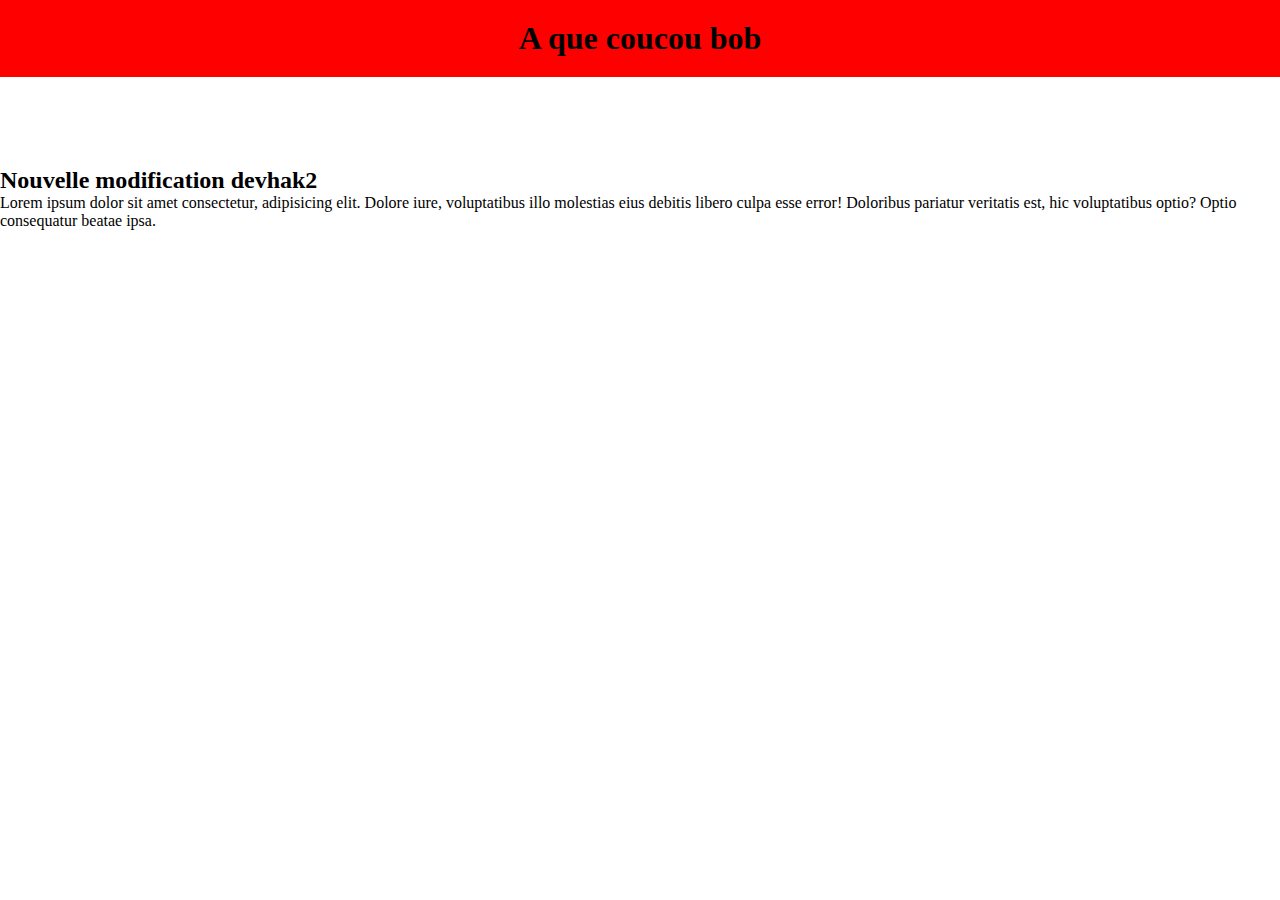
==== index.html @ 5f3b6770 "Lorem de ses mort" ====
<!DOCTYPE html>
<html lang="en">
  <head>
    <meta charset="UTF-8" />
    <meta http-equiv="X-UA-Compatible" content="IE=edge" />
    <meta name="viewport" content="width=device-width, initial-scale=1.0" />
    <link rel="stylesheet" href="assets/css/style.css" />
    <title>Document</title>
  </head>
  <body>
    <h1 class="CDtitle CDredBg">A que coucou bob</h1>
    <ul>
      <li></li>
      <li></li>
      <li></li>
      <li></li>
      <li></li>
    </ul>

    <h2>Nouvelle modification devhak2</h2>
    <p>
      Lorem ipsum dolor sit amet consectetur, adipisicing elit. Dolore iure,
      voluptatibus illo molestias eius debitis libero culpa esse error!
      Doloribus pariatur veritatis est, hic voluptatibus optio? Optio
      consequatur beatae ipsa.
    </p>
    <script src="assets/js/script.js"></script>
  </body>
</html>
---- assets/css/style.css ----
*{
    margin: 0;
    padding: 0;
    box-sizing: border-box;
}

.CDtitle{
    width: 100%;
    padding: 20px 0;
    text-align: center;
}
.CDredBg{
    background-color:red;
}

.CDblueBg{
    background-color: blue;
}
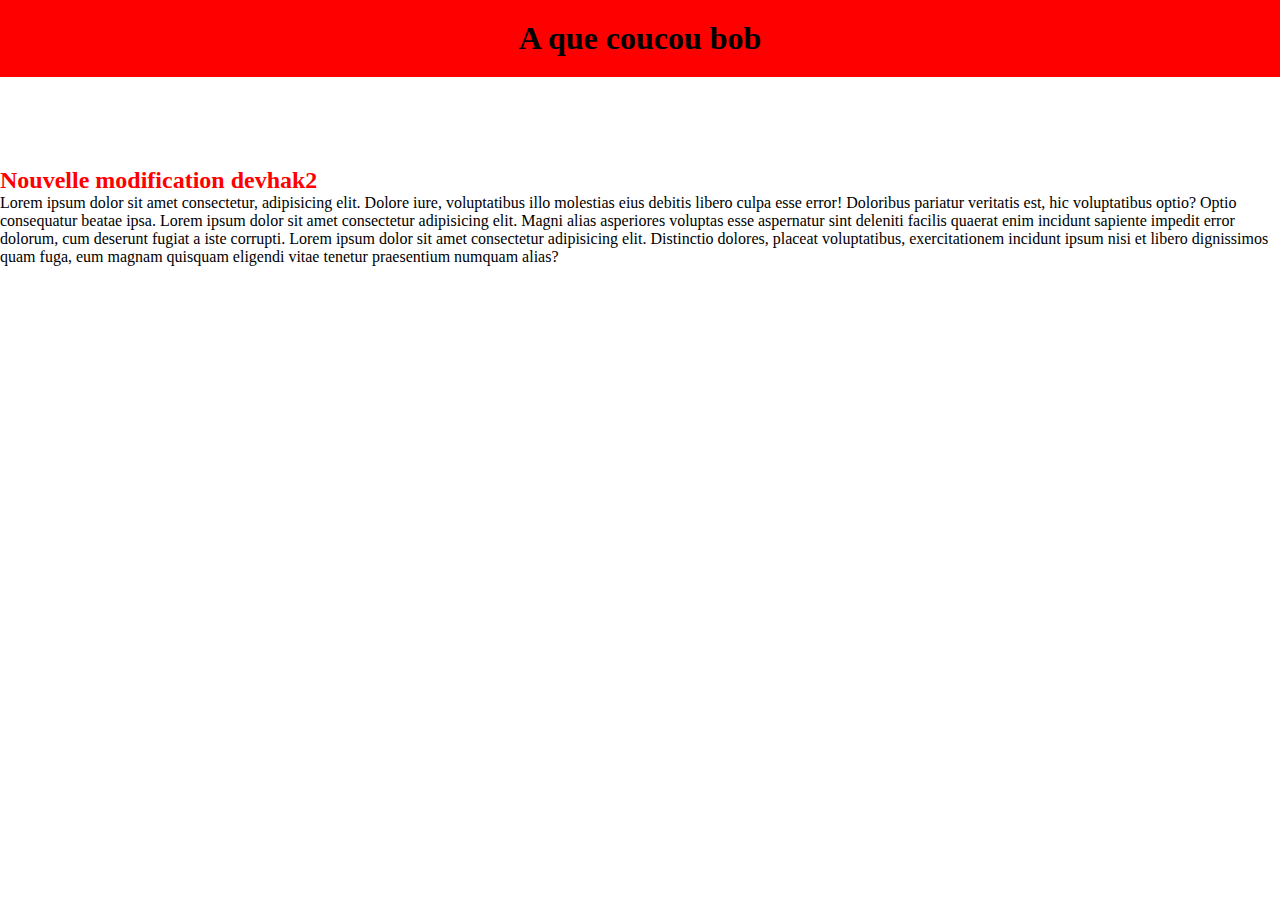
==== commit eb65f31c: "test-3" ====
--- a/index.html
+++ b/index.html
@@ -22,7 +22,13 @@
       Lorem ipsum dolor sit amet consectetur, adipisicing elit. Dolore iure,
       voluptatibus illo molestias eius debitis libero culpa esse error!
       Doloribus pariatur veritatis est, hic voluptatibus optio? Optio
-      consequatur beatae ipsa.
+      consequatur beatae ipsa. Lorem ipsum dolor sit amet consectetur
+      adipisicing elit. Magni alias asperiores voluptas esse aspernatur sint
+      deleniti facilis quaerat enim incidunt sapiente impedit error dolorum, cum
+      deserunt fugiat a iste corrupti. Lorem ipsum dolor sit amet consectetur
+      adipisicing elit. Distinctio dolores, placeat voluptatibus, exercitationem
+      incidunt ipsum nisi et libero dignissimos quam fuga, eum magnam quisquam
+      eligendi vitae tenetur praesentium numquam alias?
     </p>
     <script src="assets/js/script.js"></script>
   </body>
--- a/assets/css/style.css
+++ b/assets/css/style.css
@@ -1,18 +1,22 @@
-*{
-    margin: 0;
-    padding: 0;
-    box-sizing: border-box;
+* {
+  margin: 0;
+  padding: 0;
+  box-sizing: border-box;
 }
 
-.CDtitle{
-    width: 100%;
-    padding: 20px 0;
-    text-align: center;
+.CDtitle {
+  width: 100%;
+  padding: 20px 0;
+  text-align: center;
 }
-.CDredBg{
-    background-color:red;
+.CDredBg {
+  background-color: red;
 }
 
-.CDblueBg{
-    background-color: blue;
-}+.CDblueBg {
+  background-color: blue;
+}
+
+h2 {
+  color: red;
+}
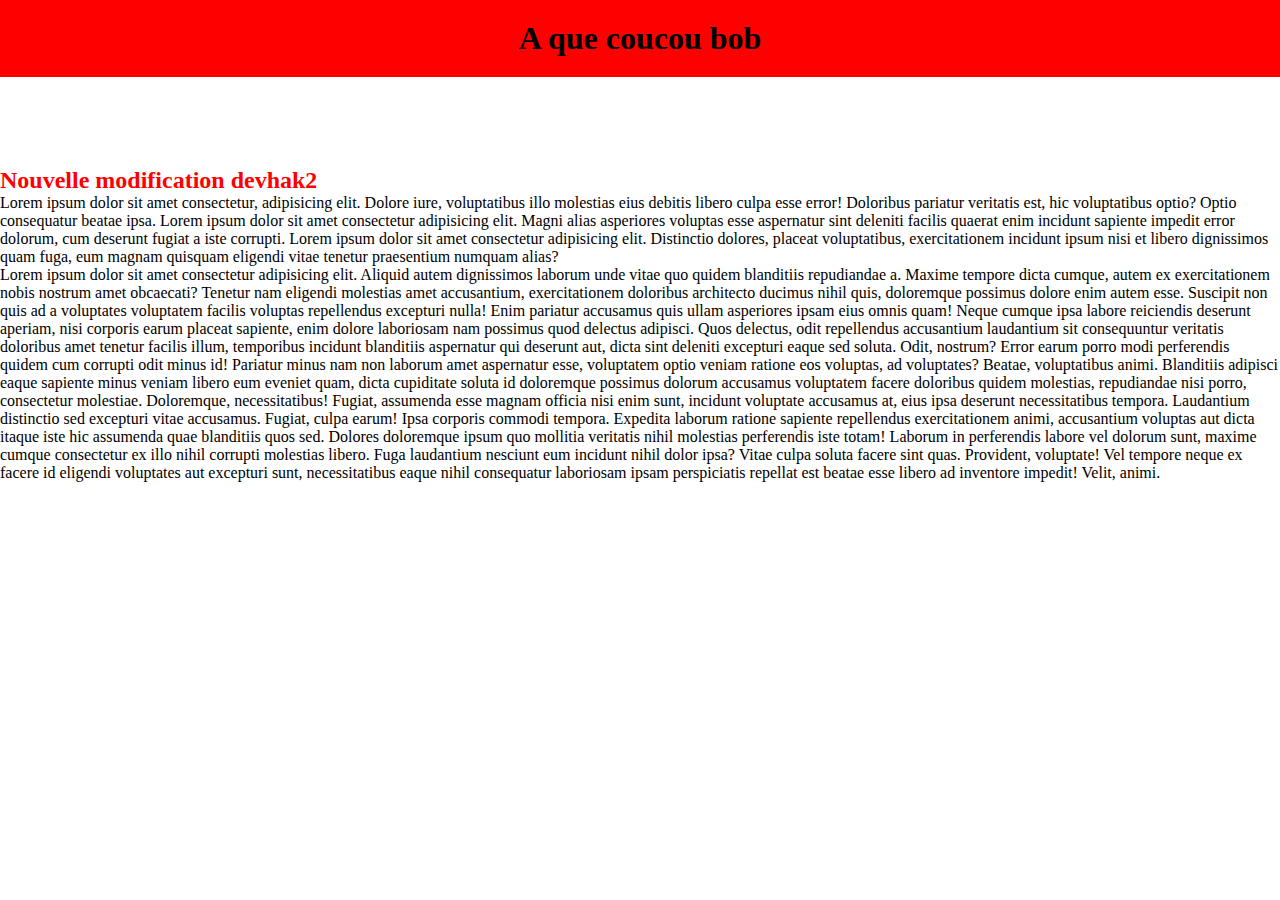
==== commit d10bc402: "test-4" ====
--- a/index.html
+++ b/index.html
@@ -30,6 +30,41 @@
       incidunt ipsum nisi et libero dignissimos quam fuga, eum magnam quisquam
       eligendi vitae tenetur praesentium numquam alias?
     </p>
+    <p>
+      Lorem ipsum dolor sit amet consectetur adipisicing elit. Aliquid autem
+      dignissimos laborum unde vitae quo quidem blanditiis repudiandae a. Maxime
+      tempore dicta cumque, autem ex exercitationem nobis nostrum amet
+      obcaecati? Tenetur nam eligendi molestias amet accusantium, exercitationem
+      doloribus architecto ducimus nihil quis, doloremque possimus dolore enim
+      autem esse. Suscipit non quis ad a voluptates voluptatem facilis voluptas
+      repellendus excepturi nulla! Enim pariatur accusamus quis ullam asperiores
+      ipsam eius omnis quam! Neque cumque ipsa labore reiciendis deserunt
+      aperiam, nisi corporis earum placeat sapiente, enim dolore laboriosam nam
+      possimus quod delectus adipisci. Quos delectus, odit repellendus
+      accusantium laudantium sit consequuntur veritatis doloribus amet tenetur
+      facilis illum, temporibus incidunt blanditiis aspernatur qui deserunt aut,
+      dicta sint deleniti excepturi eaque sed soluta. Odit, nostrum? Error earum
+      porro modi perferendis quidem cum corrupti odit minus id! Pariatur minus
+      nam non laborum amet aspernatur esse, voluptatem optio veniam ratione eos
+      voluptas, ad voluptates? Beatae, voluptatibus animi. Blanditiis adipisci
+      eaque sapiente minus veniam libero eum eveniet quam, dicta cupiditate
+      soluta id doloremque possimus dolorum accusamus voluptatem facere
+      doloribus quidem molestias, repudiandae nisi porro, consectetur molestiae.
+      Doloremque, necessitatibus! Fugiat, assumenda esse magnam officia nisi
+      enim sunt, incidunt voluptate accusamus at, eius ipsa deserunt
+      necessitatibus tempora. Laudantium distinctio sed excepturi vitae
+      accusamus. Fugiat, culpa earum! Ipsa corporis commodi tempora. Expedita
+      laborum ratione sapiente repellendus exercitationem animi, accusantium
+      voluptas aut dicta itaque iste hic assumenda quae blanditiis quos sed.
+      Dolores doloremque ipsum quo mollitia veritatis nihil molestias
+      perferendis iste totam! Laborum in perferendis labore vel dolorum sunt,
+      maxime cumque consectetur ex illo nihil corrupti molestias libero. Fuga
+      laudantium nesciunt eum incidunt nihil dolor ipsa? Vitae culpa soluta
+      facere sint quas. Provident, voluptate! Vel tempore neque ex facere id
+      eligendi voluptates aut excepturi sunt, necessitatibus eaque nihil
+      consequatur laboriosam ipsam perspiciatis repellat est beatae esse libero
+      ad inventore impedit! Velit, animi.
+    </p>
     <script src="assets/js/script.js"></script>
   </body>
 </html>
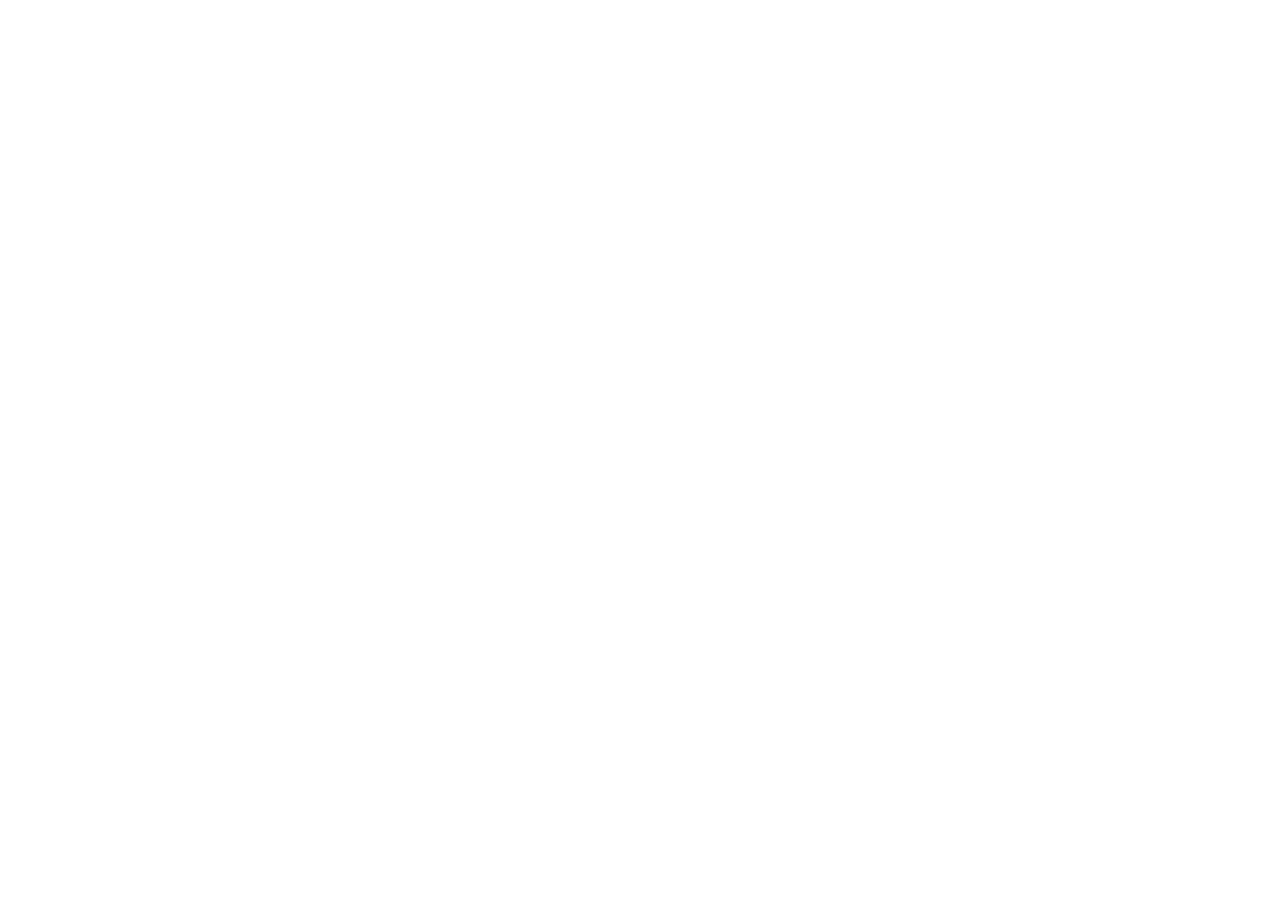
==== commit 23f5fc69: "Prepa fichier hackaton" ====
--- a/index.html
+++ b/index.html
@@ -1,70 +1,18 @@
 <!DOCTYPE html>
-<html lang="en">
+<html lang="fr">
   <head>
     <meta charset="UTF-8" />
     <meta http-equiv="X-UA-Compatible" content="IE=edge" />
     <meta name="viewport" content="width=device-width, initial-scale=1.0" />
+    <link rel="stylesheet" href="assets/css/reset.css" />
     <link rel="stylesheet" href="assets/css/style.css" />
-    <title>Document</title>
+    <meta
+      name="description"
+      content="L’idée qui a conduit à la création de L’Escale Tiers Lieu est d’abord d’offrir un espace de travail individuel et collectif. Mais s’ajoute à cela trois autres volontés : En faire un lieu d’échanges autour de la culture et du bien-être, ainsi que d’adopter et promouvoir une démarche écocitoyenne…"
+    />
+    <title>L'Escale Tiers Lieu - L'espace de coworking collaboratif</title>
   </head>
   <body>
-    <h1 class="CDtitle CDredBg">A que coucou bob</h1>
-    <ul>
-      <li></li>
-      <li></li>
-      <li></li>
-      <li></li>
-      <li></li>
-    </ul>
-
-    <h2>Nouvelle modification devhak2</h2>
-    <p>
-      Lorem ipsum dolor sit amet consectetur, adipisicing elit. Dolore iure,
-      voluptatibus illo molestias eius debitis libero culpa esse error!
-      Doloribus pariatur veritatis est, hic voluptatibus optio? Optio
-      consequatur beatae ipsa. Lorem ipsum dolor sit amet consectetur
-      adipisicing elit. Magni alias asperiores voluptas esse aspernatur sint
-      deleniti facilis quaerat enim incidunt sapiente impedit error dolorum, cum
-      deserunt fugiat a iste corrupti. Lorem ipsum dolor sit amet consectetur
-      adipisicing elit. Distinctio dolores, placeat voluptatibus, exercitationem
-      incidunt ipsum nisi et libero dignissimos quam fuga, eum magnam quisquam
-      eligendi vitae tenetur praesentium numquam alias?
-    </p>
-    <p>
-      Lorem ipsum dolor sit amet consectetur adipisicing elit. Aliquid autem
-      dignissimos laborum unde vitae quo quidem blanditiis repudiandae a. Maxime
-      tempore dicta cumque, autem ex exercitationem nobis nostrum amet
-      obcaecati? Tenetur nam eligendi molestias amet accusantium, exercitationem
-      doloribus architecto ducimus nihil quis, doloremque possimus dolore enim
-      autem esse. Suscipit non quis ad a voluptates voluptatem facilis voluptas
-      repellendus excepturi nulla! Enim pariatur accusamus quis ullam asperiores
-      ipsam eius omnis quam! Neque cumque ipsa labore reiciendis deserunt
-      aperiam, nisi corporis earum placeat sapiente, enim dolore laboriosam nam
-      possimus quod delectus adipisci. Quos delectus, odit repellendus
-      accusantium laudantium sit consequuntur veritatis doloribus amet tenetur
-      facilis illum, temporibus incidunt blanditiis aspernatur qui deserunt aut,
-      dicta sint deleniti excepturi eaque sed soluta. Odit, nostrum? Error earum
-      porro modi perferendis quidem cum corrupti odit minus id! Pariatur minus
-      nam non laborum amet aspernatur esse, voluptatem optio veniam ratione eos
-      voluptas, ad voluptates? Beatae, voluptatibus animi. Blanditiis adipisci
-      eaque sapiente minus veniam libero eum eveniet quam, dicta cupiditate
-      soluta id doloremque possimus dolorum accusamus voluptatem facere
-      doloribus quidem molestias, repudiandae nisi porro, consectetur molestiae.
-      Doloremque, necessitatibus! Fugiat, assumenda esse magnam officia nisi
-      enim sunt, incidunt voluptate accusamus at, eius ipsa deserunt
-      necessitatibus tempora. Laudantium distinctio sed excepturi vitae
-      accusamus. Fugiat, culpa earum! Ipsa corporis commodi tempora. Expedita
-      laborum ratione sapiente repellendus exercitationem animi, accusantium
-      voluptas aut dicta itaque iste hic assumenda quae blanditiis quos sed.
-      Dolores doloremque ipsum quo mollitia veritatis nihil molestias
-      perferendis iste totam! Laborum in perferendis labore vel dolorum sunt,
-      maxime cumque consectetur ex illo nihil corrupti molestias libero. Fuga
-      laudantium nesciunt eum incidunt nihil dolor ipsa? Vitae culpa soluta
-      facere sint quas. Provident, voluptate! Vel tempore neque ex facere id
-      eligendi voluptates aut excepturi sunt, necessitatibus eaque nihil
-      consequatur laboriosam ipsam perspiciatis repellat est beatae esse libero
-      ad inventore impedit! Velit, animi.
-    </p>
-    <script src="assets/js/script.js"></script>
+    <script src="assets/js/index.js"></script>
   </body>
 </html>
--- a/assets/css/style.css
+++ b/assets/css/style.css
@@ -20,3 +20,6 @@
 h2 {
   color: red;
 }
+p{
+  background-color:yellow;
+}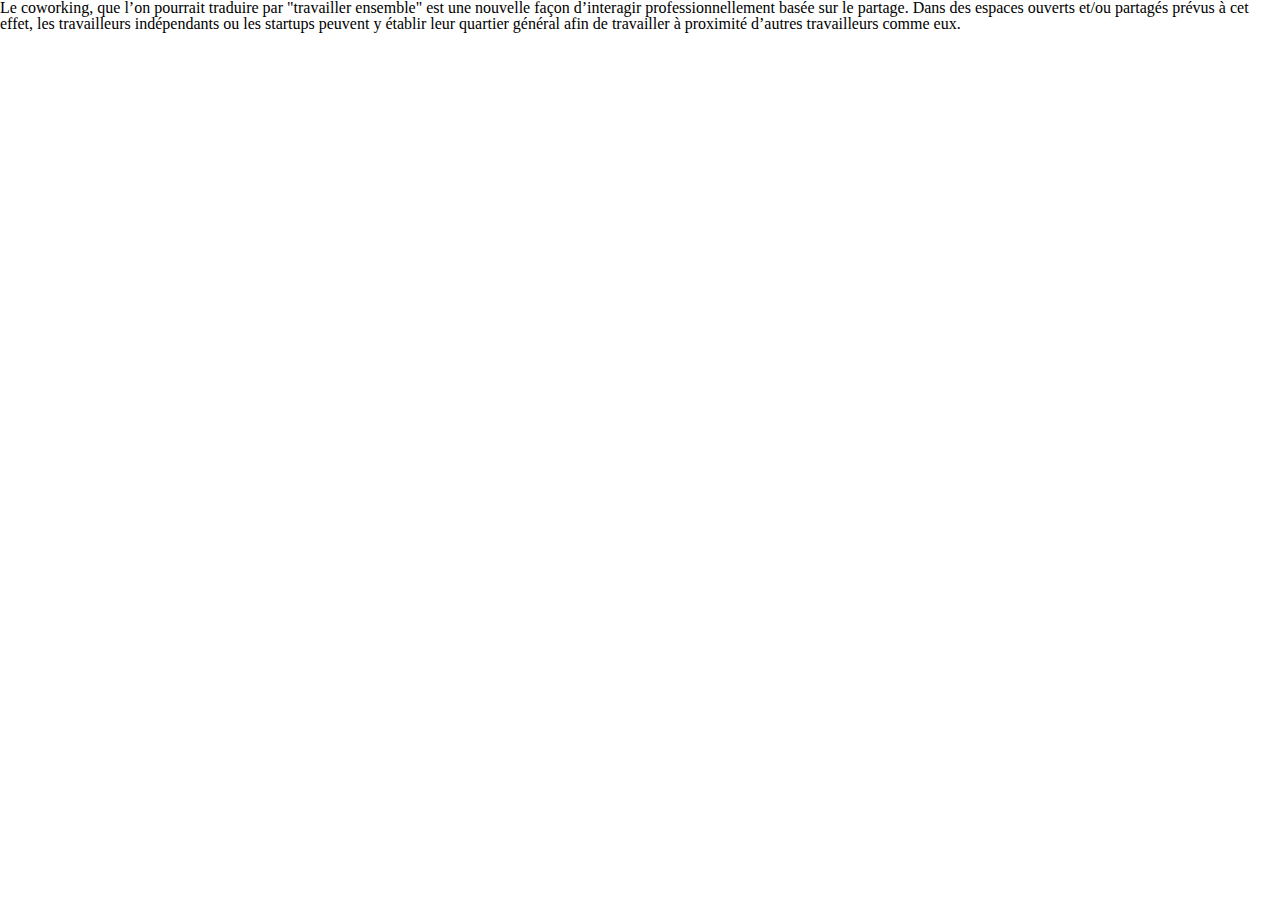
==== commit 06e601d5: "ajout paragraphe" ====
--- a/index.html
+++ b/index.html
@@ -11,6 +11,9 @@
       content="L’idée qui a conduit à la création de L’Escale Tiers Lieu est d’abord d’offrir un espace de travail individuel et collectif. Mais s’ajoute à cela trois autres volontés : En faire un lieu d’échanges autour de la culture et du bien-être, ainsi que d’adopter et promouvoir une démarche écocitoyenne…"
     />
     <title>L'Escale Tiers Lieu - L'espace de coworking collaboratif</title>
+
+    <p>Le coworking, que l’on pourrait traduire par "travailler ensemble" est une nouvelle façon d’interagir professionnellement basée sur le partage. Dans des espaces ouverts et/ou partagés prévus à cet effet, les travailleurs indépendants ou 
+      les startups peuvent y établir leur quartier général afin de travailler à proximité d’autres travailleurs comme eux.</p>
   </head>
   <body>
     <script src="assets/js/index.js"></script>
--- a/assets/css/style.css
+++ b/assets/css/style.css
@@ -1,25 +1,3 @@
-* {
-  margin: 0;
-  padding: 0;
-  box-sizing: border-box;
-}
-
-.CDtitle {
-  width: 100%;
-  padding: 20px 0;
-  text-align: center;
-}
-.CDredBg {
-  background-color: red;
-}
-
-.CDblueBg {
-  background-color: blue;
-}
-
-h2 {
-  color: red;
-}
-p{
-  background-color:yellow;
+h1 {
+  color: blue;
 }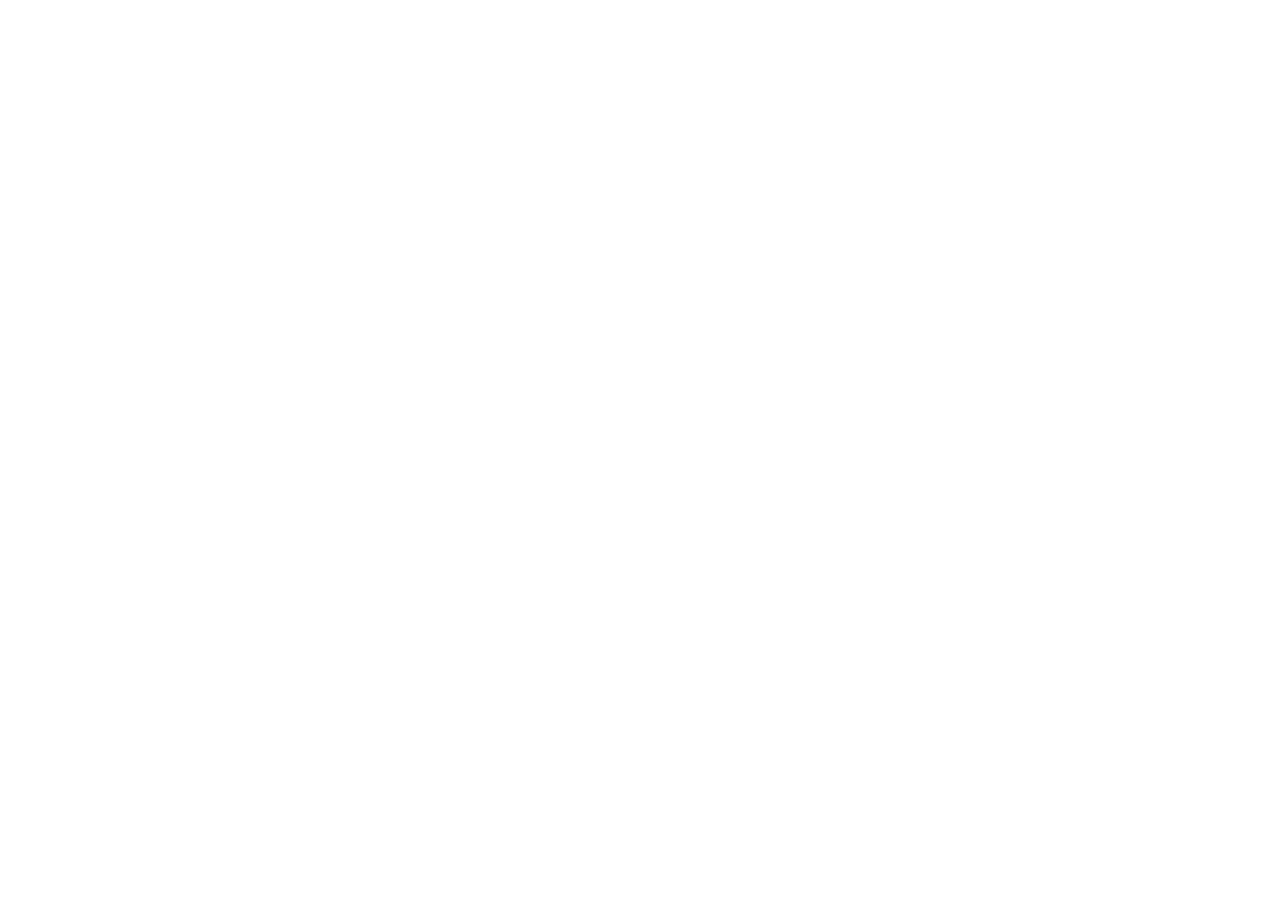
==== commit b3765f0a: "retrait du paragraphe de hakim" ====
--- a/index.html
+++ b/index.html
@@ -11,9 +11,6 @@
       content="L’idée qui a conduit à la création de L’Escale Tiers Lieu est d’abord d’offrir un espace de travail individuel et collectif. Mais s’ajoute à cela trois autres volontés : En faire un lieu d’échanges autour de la culture et du bien-être, ainsi que d’adopter et promouvoir une démarche écocitoyenne…"
     />
     <title>L'Escale Tiers Lieu - L'espace de coworking collaboratif</title>
-
-    <p>Le coworking, que l’on pourrait traduire par "travailler ensemble" est une nouvelle façon d’interagir professionnellement basée sur le partage. Dans des espaces ouverts et/ou partagés prévus à cet effet, les travailleurs indépendants ou 
-      les startups peuvent y établir leur quartier général afin de travailler à proximité d’autres travailleurs comme eux.</p>
   </head>
   <body>
     <script src="assets/js/index.js"></script>
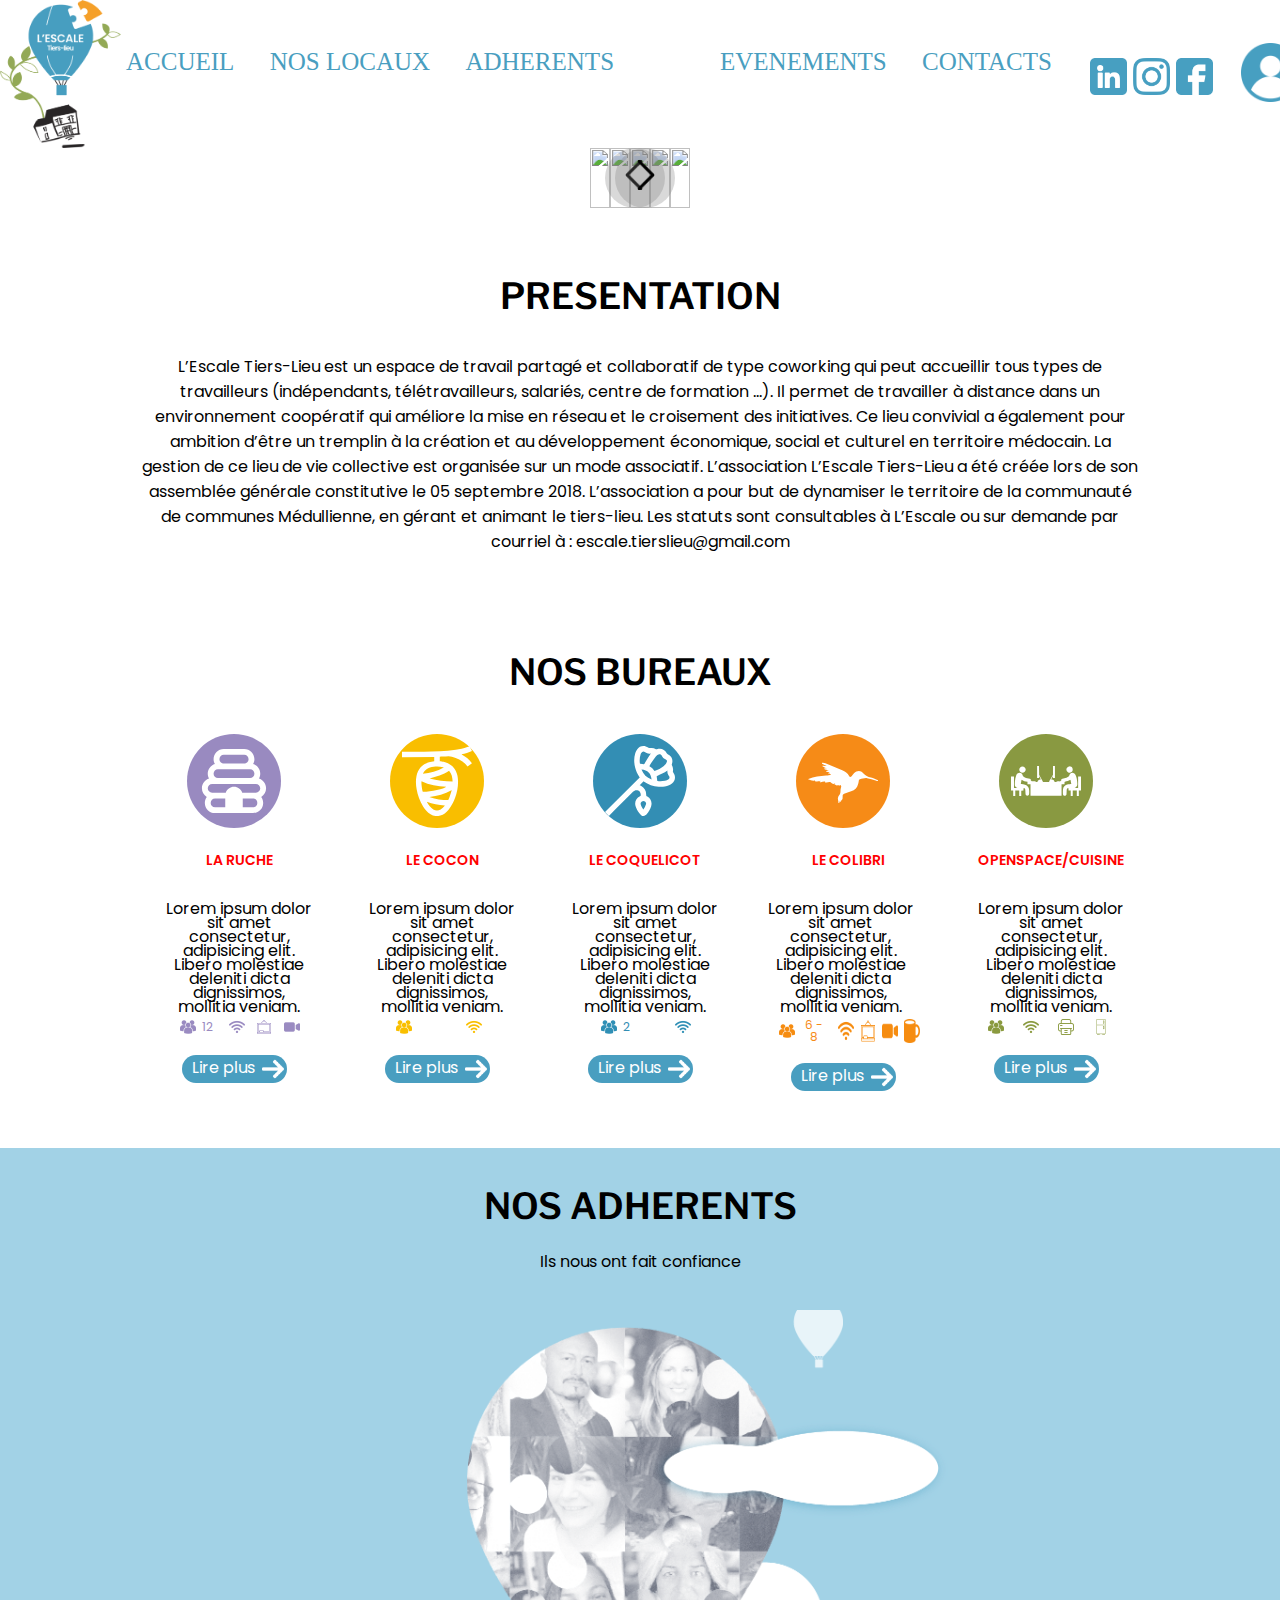
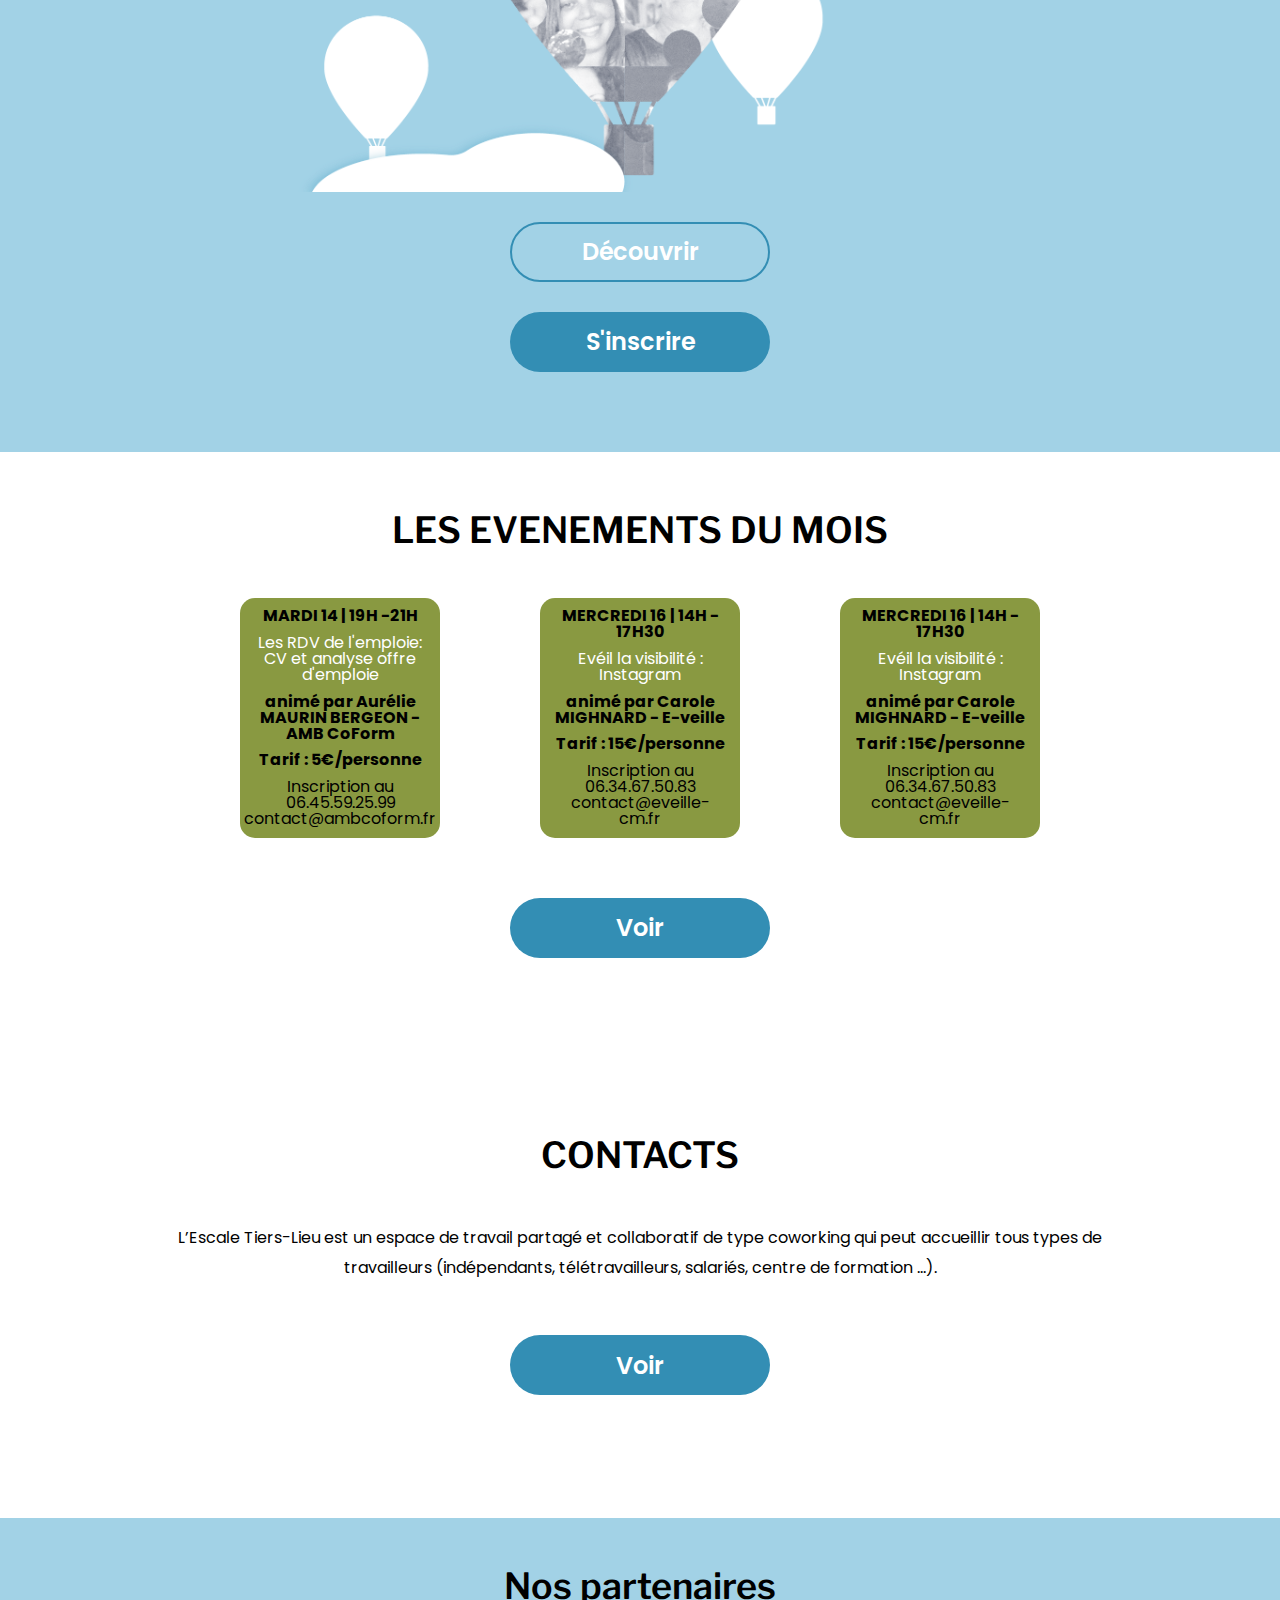
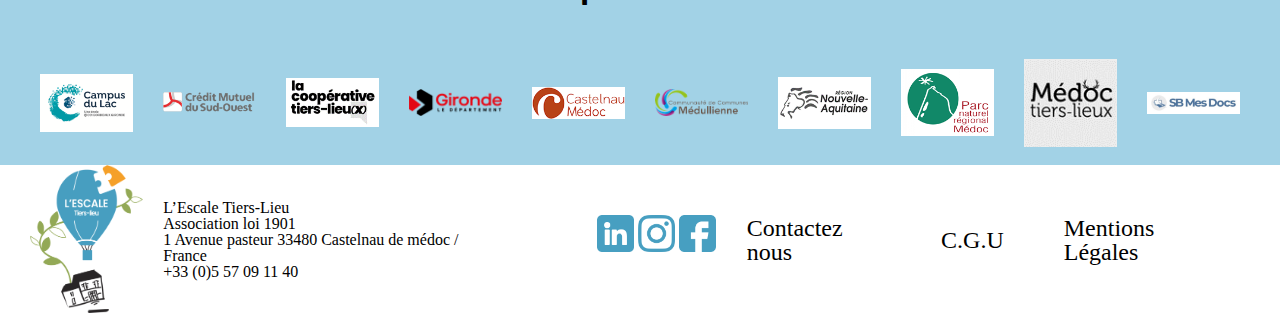
==== commit 20b72d74: "premier push de cédric, main page, header,  footer" ====
--- a/index.html
+++ b/index.html
@@ -4,8 +4,8 @@
     <meta charset="UTF-8" />
     <meta http-equiv="X-UA-Compatible" content="IE=edge" />
     <meta name="viewport" content="width=device-width, initial-scale=1.0" />
-    <link rel="stylesheet" href="assets/css/reset.css" />
     <link rel="stylesheet" href="assets/css/style.css" />
+    <link rel="stylesheet" href="assets/css/header_footer.css">
     <meta
       name="description"
       content="L’idée qui a conduit à la création de L’Escale Tiers Lieu est d’abord d’offrir un espace de travail individuel et collectif. Mais s’ajoute à cela trois autres volontés : En faire un lieu d’échanges autour de la culture et du bien-être, ainsi que d’adopter et promouvoir une démarche écocitoyenne…"
@@ -13,6 +13,373 @@
     <title>L'Escale Tiers Lieu - L'espace de coworking collaboratif</title>
   </head>
   <body>
+    <header>
+      <nav class="CDnavHeader">
+          <img class="CDlogo" src="assets/img/logo.png" alt="">
+          <div id="CDburgerCross" class="CDburgerCross">
+              <div id="CDstickTop" class="CDstickTop CDstick"></div>
+              <div id="CDstickMid" class="CDstickMid CDstick"></div>
+              <div id="CDstickBot" class="CDstickBot CDstick"></div>
+          </div>
+          <ul id="CDulHeader" class="CDulHeader CDulHidden">
+              <li>
+                  <a href="">ACCUEIL</a>
+              </li>
+              <li>
+                  <a href="">NOS LOCAUX</a>
+              </li>
+              <li>
+                  <a href="">ADHERENTS</a>
+              </li>
+              <li>
+                  <a id="CDlinkMembers" class="CDnone" href="">NOS MEMBRES</a>
+              </li>
+              <li>
+                <a id="CDlinkBecome" class="CDnone" href="">DEVENIR ADHERENT</a>
+              </li>
+              <li>
+                  <a href="">EVENEMENTS</a>
+              </li>
+              <li>
+                  <a href="">CONTACTS</a>
+              </li>
+              <li class="CDlistRS">
+                  <a href=""><img class="CDiconRS" src="assets/img/linkedin.png" alt=""></a>
+                  <a href=""><img class="CDiconRS" src="assets/img/instagram.png" alt=""></a>
+                  <a href=""><img class="CDiconRS" src="assets/img/facebook.png" alt=""></a>
+              </li>
+          </ul>
+          <a href="">
+              <img class="CDiconUser" src="assets/img/user.png" alt="">
+          </a>
+      </nav>
+  </header>
+    <main>
+      <section class="CDsectionCarroussel">     
+          <h1></h1>
+          <div class="CDcarousel__wrapper">
+            <!--  Left button  -->
+            <button class="CDcarousel__button CDcarousel__button--left">
+              <img id="CDchevLeft" src="assets/img/chevron.png" alt="" />
+            </button>
+
+            <!--  Right button  -->
+            <button class="CDcarousel__button CDcarousel__button--right">
+              <img id="CDchevRight" src="assets/img/chevron.png" alt="" />
+            </button>
+
+            <div class="CDcarousel__scroll-area">
+              <figure>
+                <img src="https://picsum.photos/853/480?random=1" alt="" />
+              </figure>
+
+              <figure>
+                <img src="https://picsum.photos/853/480?random=2" alt="" />
+              </figure>
+
+              <figure>
+                <img
+                  src="https://picsum.photos/853/480?random=3"
+                  alt=""
+                  objectFit="cover"
+                />
+              </figure>
+              <figure>
+                <img
+                  src="https://picsum.photos/853/480?random=4"
+                  alt=""
+                  objectFit="cover"
+                />
+              </figure>
+
+              <figure>
+                <img src="https://picsum.photos/853/480?random=5" alt="" />
+              </figure>
+              <!-- End of placeholder images -->
+            </div>
+          </div>
+      </section>
+      <section id="CDtextPresentation" class="CDsectionWidth">
+        <h2 class="CDtitlePresentationMobile">Bienvenue sur la page de l'Escale Tiers-Lieu</h2>
+        <h2 class="CDtitlePresentationDeskstop">PRESENTATION</h2>
+        <p class="CDtextPresentationMobile">
+          L’Escale Tiers-Lieu est un espace de travail partagé et collaboratif
+          de type coworking qui peut accueillir tous types de travailleurs
+          (indépendants, télétravailleurs, salariés, centre de formation …).
+        </p>
+        <p class="CDtextPresentationDeskstop">L’Escale Tiers-Lieu est un espace de travail partagé et collaboratif de type coworking qui peut accueillir tous types de travailleurs (indépendants, télétravailleurs, salariés, centre de formation …). 
+
+          Il permet de travailler à distance dans un environnement coopératif qui améliore la mise en réseau et le croisement des initiatives. 
+          Ce lieu convivial a également pour ambition d’être un tremplin à la création et au développement économique, social et culturel en territoire médocain. 
+          
+          La gestion de ce lieu de vie collective est organisée sur un mode associatif. L’association L’Escale Tiers-Lieu a été créée lors de son assemblée générale constitutive le 05 septembre 2018. 
+          
+          L’association a pour but de dynamiser le territoire de la communauté de communes Médullienne, en gérant et animant le tiers-lieu. 
+          
+          Les statuts sont consultables à L’Escale ou sur demande par courriel à : escale.tierslieu@gmail.com </p>
+      </section>
+      <section id="CDsectionRoom" class="CDsectionWidth">
+        <h2>NOS BUREAUX</h2>
+        <div>
+        <article>
+          <div class="CDcircleRoom CDpurple">
+            <img class="CDiconRoom" src="assets/img/ruche.svg" alt="" />
+          </div>
+          <div class="CDrightPartRoom">
+            <div class="CDtextRoom">
+              <h3>LA RUCHE</h3>
+              <p>
+                Lorem ipsum dolor sit amet consectetur, adipisicing elit. Libero
+                molestiae deleniti dicta dignissimos, mollitia veniam.
+              </p>
+              <div class="CDcapacityNb justAround">
+                
+                <span class="CDcapacity CDcolorPurple"><img src="assets/img/peoplePurple.png" alt="" /> 12</span>
+                <img src="assets/img/wifiPurple.png" alt="">
+                <img src="assets/img/blackboardPurple.png" alt="">
+                <img src="assets/img/video-cameraPurple.png" alt="">
+              </div>
+            </div>
+            <div>
+              <a class="CDlinkRoom" href="">
+                <span class="CDarrowText">Lire plus</span>
+                <img class="CDarrow CDarrowMobile" src="assets/img/arrow.png" alt="" />
+                <img class="CDarrow CDarrowDesk"src="assets/img/arrowWhite.png" alt="">
+              </a>
+            </div>
+          </div>
+        </article>
+        <article>
+          <div class="CDcircleRoom CDgold">
+            <img class="CDiconRoom" src="assets/img/cocon.svg" alt="" />
+          </div>
+          <div class="CDrightPartRoom">
+            <div class="CDtextRoom">
+              <h3>LE COCON</h3>
+              <p>
+                Lorem ipsum dolor sit amet consectetur, adipisicing elit. Libero
+                molestiae deleniti dicta dignissimos, mollitia veniam.
+              </p>
+              <div class="CDcapacityNb justAround">
+                <img src="assets/img/peopleGold.png" alt="" />
+                <img src="assets/img/wifiGold.png" alt="">
+              </div>
+            </div>
+            <div>
+              <a class="CDlinkRoom" href="">
+                <span class="CDarrowText">Lire plus</span>
+                <img class="CDarrow CDarrowMobile" src="assets/img/arrow.png" alt="" />
+                <img class="CDarrow CDarrowDesk"src="assets/img/arrowWhite.png" alt="">
+              </a>
+            </div>
+          </div>
+        </article>
+        <article>
+          <div class="CDcircleRoom CDblue">
+            <img class="CDiconRoom" src="assets/img/coquelicot.svg" alt="" />
+          </div>
+          <div class="CDrightPartRoom">
+            <div class="CDtextRoom">
+              <h3>LE COQUELICOT</h3>
+              <p>
+                Lorem ipsum dolor sit amet consectetur, adipisicing elit. Libero
+                molestiae deleniti dicta dignissimos, mollitia veniam.
+              </p>
+              <div class="CDcapacityNb justAround">            
+                <span class="CDcapacity CDcolorBlue"><img src="assets/img/peopleBlue.png" alt="" />2</span>
+                <img src="assets/img/wifiBlue.png" alt="">
+              </div>
+            </div>
+            <div>
+              <a class="CDlinkRoom" href="">
+                <span class="CDarrowText">Lire plus</span>
+                <img class="CDarrow CDarrowMobile" src="assets/img/arrow.png" alt="" />
+                <img class="CDarrow CDarrowDesk"src="assets/img/arrowWhite.png" alt="">
+              </a>
+            </div>
+          </div>
+        </article>
+        <article>
+          <div class="CDcircleRoom CDorange">
+            <img class="CDiconRoom" src="assets/img/colibri.svg" alt="" />
+          </div>
+          <div class="CDrightPartRoom">
+            <div class="CDtextRoom">
+              <h3>LE COLIBRI</h3>
+              <p>
+                Lorem ipsum dolor sit amet consectetur, adipisicing elit. Libero
+                molestiae deleniti dicta dignissimos, mollitia veniam.
+              </p>
+              <div class="CDcapacityNb">
+                
+                <span class="CDcapacity CDcolorOrange justAround"><img src="assets/img/peopleOrange.png" alt="" />6 - 8</span>
+                <img src="assets/img/wifiOrange.png" alt="">
+                <img src="assets/img/blackboardOrange.png" alt="">
+                <img src="assets/img/video-cameraOrange.png" alt="">
+                <img src="assets/img/big-cupOrange.png" alt="">
+              </div>
+            </div>
+            <div>
+              <a class="CDlinkRoom" href="">
+                <span class="CDarrowText">Lire plus</span>
+                <img class="CDarrow CDarrowMobile" src="assets/img/arrow.png" alt="" />
+                <img class="CDarrow CDarrowDesk"src="assets/img/arrowWhite.png" alt="">
+              </a>
+            </div>
+          </div>
+        </article>
+        <article>
+          <div class="CDcircleRoom CDgreen">
+            <img class="CDiconRoom" src="assets/img/Openspace.svg" alt="" />
+          </div>
+          <div class="CDrightPartRoom">
+            <div class="CDtextRoom">
+              <h3>OPENSPACE/CUISINE</h3>
+              <p>
+                Lorem ipsum dolor sit amet consectetur, adipisicing elit. Libero
+                molestiae deleniti dicta dignissimos, mollitia veniam.
+              </p>
+              <div class="CDcapacityNb justAround">
+                <img src="assets/img/peopleGreen.png" alt="" />
+                <img src="assets/img/wifiGreen.png" alt="">
+                <img src="assets/img/printerGreen.png" alt="">
+                <img src="assets/img/fridgeGreen.png" alt="">
+              </div>
+            </div>
+            <div>
+              <a class="CDlinkRoom" href="">
+                <span class="CDarrowText">Lire plus</span>
+                <img class="CDarrow CDarrowMobile" src="assets/img/arrow.png" alt="" />
+                <img class="CDarrow CDarrowDesk"src="assets/img/arrowWhite.png" alt="">
+              </a>
+            </div>
+          </div>
+        </article>
+        </div>
+      </section>
+      <section id="CDsectionAdh" class="CDsectionAdh">
+        <h2 class="CDtitleAdh">NOS ADHERENTS</h2>
+        <span>Ils nous ont fait confiance</span>
+        <div>
+          <img src="assets/img/mongolfiereHomePage.png" alt="">
+        </div>
+        <a class="CDlinkBtnDiscover" href="">
+          <button class="CDbtnDiscover">Découvrir</button>
+        </a>
+        <a href="">
+          <button class="CDbtnSignIn">S'inscrire</button>
+        </a>
+      </section>
+      <section id="CDsectionEvent" class="CDsectionEvent">
+        <h2>LES EVENEMENTS DU MOIS</h2>
+        <div>
+          <article class="CDgreen CDeventCardMobile">
+            <span class="CDbold">MARDI 14 | 19H -21H</span>
+            <span class="CDcolorWhite">Les RDV de l'emploie: CV et analyse offre d'emploie</span>
+            <span class="CDbold">animé par Aurélie MAURIN BERGEON - AMB CoForm</span>
+            <span class="CDbold">Tarif : 5€/personne</span>
+            <span>Inscription au 06.45.59.25.99 contact@ambcoform.fr</span>
+          </article>
+          <article class="CDgreen CDeventCardMobile">
+            <span class="CDbold">MERCREDI 16 | 14H - 17H30</span>
+            <span class="CDcolorWhite">Evéil la visibilité : Instagram </span>
+            <span class="CDbold">animé par Carole MIGHNARD - E-veille</span>
+            <span class="CDbold">Tarif : 15€/personne</span>
+            <span> Inscription au 06.34.67.50.83 contact@eveille-cm.fr</span>
+          </article>
+          <article class="CDgreen CDeventCardDesktop">
+            <span class="CDbold">MERCREDI 16 | 14H - 17H30</span>
+            <span class="CDcolorWhite">Evéil la visibilité : Instagram </span>
+            <span class="CDbold">animé par Carole MIGHNARD - E-veille</span>
+            <span class="CDbold">Tarif : 15€/personne</span>
+            <span> Inscription au 06.34.67.50.83 contact@eveille-cm.fr</span>
+          </article>
+        </div>
+        <a href="">
+          <button class="CDbtnSignIn">Voir</button>
+        </a>
+      </section>
+      <section class="CDsectionContact CDsectionWidth">
+        <h2>CONTACTS</h2>
+        <span>L’Escale Tiers-Lieu est un espace de travail partagé et collaboratif de type coworking qui peut accueillir tous types de travailleurs (indépendants, télétravailleurs, salariés, centre de formation …). </span>
+        <a href="">
+          <button class="CDbtnSignIn">Voir</button>
+        </a>
+      </section>
+      <section class="CDsectionPartners">        
+        <h2>Nos partenaires</h2>
+        <div>
+        <a href="https://www.campusdulac.com/">
+          <img src="assets/img/campusDuLac.png" alt="" />
+        </a>
+        <a href="https://www.cmso.com/reseau-bancaire-cooperatif/web/accueil">
+          <img src="assets/img/cmso.png" alt="" />
+        </a>
+        <a href="https://coop.tierslieux.net/">
+          <img src="assets/img/coopTiersLieu.png" alt="" />
+        </a>
+        <a href="https://www.gironde.fr/">
+          <img src="assets/img/departementGironde.png" alt="" />
+        </a>
+        <a href="https://www.mairie-castelnau-medoc.fr/">
+          <img src="assets/img/mairieCastelnauMedoc.png" alt="" />
+        </a>
+        <a href="https://www.cdcmedullienne.com/">
+          <img src="assets/img/medullienne.png" alt="" />
+        </a>
+        <a href="https://www.nouvelle-aquitaine.fr/">
+          <img src="assets/img/nouvelleAquitaine.png" alt="" />
+        </a>
+        <a href="https://www.pnr-medoc.fr/">
+          <img src="assets/img/parcNationalMedoc.png" alt="" />
+        </a>
+        <a href="https://www.medoc-tierslieux.fr/">
+          <img src="assets/img/tiersLieu.png" alt="" />
+        </a>
+        <a href="https://www.sbmesdocs.com/">
+          <img src="assets/img/sbMesDocs.jpg" alt="" />
+        </a>
+      </div>
+      </section>
+    </main>
+    <footer>
+      <nav>
+        <div class="CDleftFooter">
+          <div class="CDlogoText">
+            <a class="CDfooterLink" href="">
+              <img class="CDlogo CDlogoBottom" src="assets/img/logo.png" alt="" />
+            </a>
+            <div class="CDspanFooter">
+              <span>L’Escale Tiers-Lieu</span>
+              <span>Association loi 1901</span>
+              <span>1 Avenue pasteur 33480 Castelnau de médoc / France</span>
+              <span>+33 (0)5 57 09 11 40</span>
+            </div>
+          </div>
+          <a class="CDfooterLinkRS" href="">
+            <img class="CDiconRS" src="assets/img/linkedin.png" alt="" />
+          </a>
+          <a class="CDfooterLinkRS" href="">
+            <img class="CDiconRS" src="assets/img/instagram.png" alt="" />
+          </a>
+          <a class="CDfooterLinkRS" href="">
+            <img class="CDiconRS" src="assets/img/facebook.png" alt="" />
+          </a>
+        </div>
+        <div class="CDfooterCGU">
+          <div>
+            <a href="">Contactez nous</a>
+          </div>
+          <div>
+            <a href="">C.G.U</a>
+          </div>
+          <div>
+            <a href="">Mentions Légales</a>
+          </div>
+        </div>
+      </nav>
+    </footer>
+    <script src="assets/js/CDburger.js"></script>
     <script src="assets/js/index.js"></script>
   </body>
 </html>
--- a/assets/css/style.css
+++ b/assets/css/style.css
@@ -1,3 +1,534 @@
-h1 {
-  color: blue;
-}+
+@import url('reset.css');
+
+@import url('https://fonts.googleapis.com/css2?family=Libre+Franklin:ital,wght@0,100;0,200;0,300;0,400;0,500;0,600;0,700;0,800;0,900;1,100;1,200;1,300;1,400;1,500;1,600;1,700;1,800;1,900&family=Poppins:ital,wght@0,100;0,200;0,300;0,400;0,600;0,700;1,100;1,200;1,300;1,400;1,600;1,700&display=swap');
+:root{
+  --fontFrancklin :'Libre Franklin', sans-serif;
+}
+
+* {
+  margin: 0;
+  padding: 0;
+  box-sizing: border-box;
+  font-family: 'Poppins', sans-serif;
+  font-size: 12px;
+}
+html {
+  height: 100%;
+}
+
+body {
+  display: flex;
+  flex-direction: column;
+  align-items: center;
+  place-items: center;
+}
+header {
+  width: 100%;
+}
+.justAround{
+  display: flex;
+  justify-content:space-around;
+}
+h1{
+  font-family: var(--fontFrancklin);
+  font-weight: 600;
+  font-size: 16px;
+}
+h2{
+  font-family: var(--fontFrancklin);
+    font-weight: 600;
+    font-size: 14px;
+}
+h3{
+  font-weight: 600;
+  font-size: 14px;
+}
+.CDsectionCarroussel{
+  display: flex;
+  flex-direction: column;
+  align-items: center;
+  z-index: 4;
+}
+#CDchevRight{
+  width:50%;
+  margin-top: 1px;
+  margin-left: 2px;
+
+}
+.CDbold{
+  font-weight: bold;
+}
+.CDcolorWhite{
+  color:white;
+}
+.CDclearBlue{
+  background-color:#499ec0;
+}
+.CDcolorClearBlue{
+  color:#499ec0;
+}
+.CDpurple{
+  background-color:#998ac0;
+}
+.CDcolorPurple{
+  color:#998ac0;
+}
+.CDgold{
+  background-color:#f9be00;
+}
+.CDcolorGold{
+  color:#f9be00;
+}
+.CDgreen{
+  background-color:#899941;
+}
+.CDcolorGreen{
+  color:#899941;
+}
+.CDorange{
+  background-color:#f68b17;
+}
+.CDcolorOrange{
+  color:#f68b17;
+}
+.CDblue{
+  background-color:#338eb4;
+}
+.CDcolorBlue{
+  color:#338eb4;
+}
+.CDtitlePresentationDeskstop{
+  display: none;
+}
+.CDtextPresentationDeskstop{
+  display: none;
+}
+#CDchevLeft{
+  width:50%;
+  transform:rotate(180deg);
+  margin-top: 1px;
+  margin-right: 2px;
+
+}
+.CDcarousel__wrapper {
+  
+  max-width: 1050px;
+  /* So we can absolutely position our buttons on top of the carousel */
+  position: relative;
+}
+
+.CDcarousel__scroll-area {
+  display: flex;
+  overflow-x: hidden;
+  max-width: 100%;
+  aspect-ratio: 15 / 9;
+
+  /* enforces children snapping on the x axis */
+  scroll-snap-type: x mandatory;
+  scroll-behavior: smooth;
+}
+
+figure {
+  /* makes sure images always snap in turn */
+  scroll-snap-align: start;
+  scroll-snap-stop: always;
+
+  /* So will can absolutely position our figcaption */
+  position: relative;
+
+  /* Makes sure each image covers the scroll window */
+  max-width: 100%;
+  flex-shrink: 0;
+}
+
+img {
+  /* Make sure the images never get too large */
+  max-width: 100%;
+  max-height: 100%;
+}
+
+figure > img{
+  width:100%;
+  height: 100%;
+}
+
+.CDcarousel__button {
+  position: absolute;
+  top: 0;
+  bottom: 0;
+  z-index: 1;
+  background: none;
+  border-radius: 50%;
+  background-color:rgba(128, 128, 128, 0.301);
+  border: transparent;
+  width: 60px;
+  height: 60px;
+  margin: auto 15px;
+  cursor: pointer;
+}
+
+.CDcarousel__button:hover{
+  background-color:rgba(233, 227, 227, 0.699);
+}
+
+.CDcarousel__button--left {
+  left: 0;
+  -webkit-transform-origin-x: 50%;
+}
+
+.CDcarousel__button--right {
+  right: 0;
+  transform-origin: right;
+}
+
+.CDsectionWidth{
+  width:300px;
+  display: flex;
+  flex-direction: column;
+  align-items: center;
+  margin:0 auto;
+}
+
+.CDiconRoom{
+  width:70px;
+  filter: invert(100);
+}
+#CDtextPresentation{
+  margin-top:70px;
+  text-align: center;
+}
+
+#CDtextPresentation > h2{
+  margin-bottom: 40px;
+}
+
+#CDtextPresentation >p{
+  line-height:25px;
+}
+
+
+/**/ 
+.CDtextRoom{
+  margin-left: 10px;
+}
+.CDtextRoom > p{
+  line-height:14px;
+}
+
+#CDsectionRoom > h2{
+  margin: 100px auto 30px auto;
+}
+
+#CDsectionRoom > div > article{
+  height:200px;
+  display: flex;
+  margin-bottom: 40px;
+}
+
+#CDsectionRoom h3{
+  color:red;
+  margin-bottom: 10px;
+  font-weight: 600;
+  font-size: 14px;
+}
+
+#CDsectionRoom p{
+  width:200px;
+}
+.CDcircleRoom{
+  width:94px;
+  height: 94px;
+  border-radius:50%;
+  display: flex;
+  align-items: center;
+  justify-content: center;
+  border:none;
+}
+.CDrightPartRoom{
+  display: flex;
+  flex-direction: column;
+  align-items: flex-end;
+}
+.CDcapacityNb{
+  display: flex;
+  margin: 5px;
+  vertical-align: middle;
+}
+.CDcapacityNb img{
+  width:16px;
+  margin-right:6px
+}
+.CDcapacityNb span{
+  padding-right:10px;
+}
+.CDcapacity{
+  font-size: 12px;
+  margin-left: 8px;
+  display: flex;
+  align-items: center;
+}
+.CDlinkRoom{
+  display: flex;
+  align-items: center;
+}
+.CDarrow{
+  width:22px;
+
+}
+.CDarrowDesk{
+  display: none;
+}
+.CDarrowText{
+  color:#499ec0;
+  margin: 0 7px 3px;
+}
+
+/**/
+.CDsectionAdh{
+  background-color:#82c2debe;
+  display: flex;
+  flex-direction: column;
+  align-items: center;
+  padding-top:40px;
+  padding-bottom: 80px;
+}
+.CDsectionAdh div{
+  display: flex;
+  justify-content:center;
+}
+.CDsectionAdh img{
+  width:60%;
+  padding:40px 40px 0 40px;
+  
+}
+.CDtitleAdh{
+  margin-bottom:30px;
+}
+.CDlinkBtnDiscover{
+  margin: 30px 0;
+}
+.CDbtnDiscover{
+  height:30px;
+  width:130px;
+  background-color: transparent;
+  border:solid 2px #338EB4;
+  border-radius: 15px;
+  color:white;
+  font-weight: 600;
+  font-size: 14px;
+}
+.CDbtnSignIn{
+  height:30px;
+  width:130px;
+  background-color: #338EB4;
+  border:none;
+  border-radius: 15px;
+  color:white;
+  font-weight: 600;
+  font-size: 14px;
+}
+.CDsectionEvent{
+  width:300px;
+  padding:60px 0;
+  margin: 0 auto;
+  text-align: center;
+}
+.CDeventCardDesktop{
+  display:none;
+  height:215px; 
+  width:146px;
+  border-radius: 15px;
+  flex-direction: column;
+  align-items:center;
+  justify-content:space-evenly;
+  padding: 0 10px;
+}
+.CDsectionEvent h2{
+  margin-bottom: 50px;
+}
+.CDsectionEvent div{
+  display: flex;
+  justify-content:space-between;
+  margin-bottom: 60px;
+}
+#CDsectionEvent .CDeventCardMobile{
+  height:215px; 
+  width:146px;
+  border-radius: 15px;
+  display: flex;
+  flex-direction: column;
+  align-items:center;
+  justify-content:space-evenly;
+  padding: 0 10px;
+}
+
+.CDsectionContact{
+  display:flex;
+  flex-direction:column;
+  justify-content:space-around;
+  align-items: center;
+  height:230px;
+  text-align: center;
+}
+/**/
+.CDsectionPartners{
+  background-color:#82c2debe;
+  text-align: center;
+  padding-top: 50px;
+}
+.CDsectionPartners div{
+  margin-top: 40px;
+  display: flex;
+  flex-wrap: wrap;
+  justify-content: center;
+  align-items: center;
+}
+.CDsectionPartners img{
+  width:93px;
+  margin: 15px;
+}
+@media screen and (max-width:600px) {
+  .CDnavHeader{
+      height:60px;
+  }
+  .CDlogo{
+      height:50px;
+      width:40px;
+  }
+}
+@media screen and (min-width: 768px) {
+  *{
+    font-size: 16px;
+  }    
+  h1{
+      font-size: 48px;
+  }
+  h2{
+      font-size: 36px;
+  }
+  h3{
+      font-size: 24px;
+  }
+  .CDtitlePresentationDeskstop{
+    display:block;
+  }
+  .CDtextPresentationDeskstop{
+    display:block;
+  }
+  .CDtitlePresentationMobile{
+    display:none;
+  }
+  .CDtextPresentationMobile{
+    display:none;
+  }
+  .CDsectionWidth{
+    width:700px;
+  }
+  #CDsectionRoom > div{
+    display: flex;
+    flex-wrap: wrap;
+    justify-content:center;
+  }
+  #CDsectionRoom > div > article{
+    margin:14px;
+    width:320px;
+  }
+  .CDsectionEvent{
+    width:700px;
+  }
+  .CDsectionEvent div{
+    justify-content:space-evenly;
+  }
+  .CDeventCardDesktop{
+    display:flex;
+    width: 200px;
+    height:240px;
+  }
+  #CDsectionEvent .CDeventCardMobile{
+    width: 200px;
+    height:240px;
+  }
+  .CDbtnDiscover{
+    height:60px;
+    width:260px;
+    border-radius:30px;
+    font-size: 24px;
+  }
+  .CDbtnSignIn{
+    height:60px;
+    width:260px;
+    border-radius:30px;
+    font-size: 24px;
+  }
+  .CDsectionContact{
+    display: flex;
+    flex-direction: column;
+    align-items: center;
+    padding:70px 0;
+    justify-content:space-evenly;
+    height:500px;
+    text-align: center;
+    line-height:30px;
+  }
+}
+@media screen and (min-width: 1024px){
+  .CDcarousel__scroll-area {
+  max-height:630px; 
+  }
+  main{
+    width:100%;
+  }
+  .CDsectionWidth{
+    width:1000px;
+  }
+  .CDsectionEvent{
+    width:1000px;
+  }
+  #CDsectionRoom > div{
+    flex-wrap: nowrap; 
+  }
+  .CDtextRoom{
+    text-align: center;
+  }
+  .CDtextRoom h3{
+    padding:25px 0 20px 0;
+  }
+  #CDsectionRoom > div > article{
+    flex-direction: column;
+    height:400px;
+    align-items: center;
+    width:175px;
+  }
+  #CDsectionRoom  p{
+    width:150px; 
+    text-align: center;
+    margin-top: 15px;
+  }
+  .CDlinkRoom{
+    background-color: #499ec0;
+    justify-content:center;
+    align-items:center;
+    display: flex;
+    text-align: center;
+    border-radius: 15px;
+    padding: 3px;
+    margin: 15px auto;
+    cursor: pointer;
+  }
+  .CDlinkRoom span{
+    color: white;
+  }
+  .CDarrowDesk{
+    display: block;
+  }
+  .CDarrowMobile{
+    display:none;
+  }
+  .CDrightPartRoom{
+    align-items: center;
+
+  }
+}
+
+
--- a/assets/css/header_footer.css
+++ b/assets/css/header_footer.css
@@ -0,0 +1,182 @@
+body{
+    position: relative;
+}
+.CDiconRS{
+    width:37px;
+    margin:0 3px;
+}
+.CDnone{
+    display:none;
+}
+.CDlogo{
+    width:121px;
+    height:148px;
+}
+a{
+    text-decoration: none;
+}
+ul{
+    list-style: none;
+}
+.CDnavHeader{
+    display:flex;
+    background-color:white;
+    height:14%;
+    justify-content:space-between;
+    align-items: center;
+    padding:0 130px
+}
+.CDulHeader{
+    display:flex;
+    width: 1500px;
+    justify-content:space-between;
+    z-index: 8;
+}
+.CDulHeader a{
+    color:#499ec0;
+    font-size: 36px;
+}
+.CDulHeader li{
+    margin: 0 5px;
+}
+.CDiconUser{
+    width:60px;
+    margin-left:20px;
+}
+.CDlistRS{
+    display:flex;
+    padding-top: 9px;
+}
+.CDstick{
+    height:7px;
+    width:50px;
+    background-color: #499ec0;
+    border-radius:  4px;
+    margin: 4px;
+}
+.CDburgerCross{
+    display:none;
+}
+footer nav{
+    background-color:white;
+    height:150px;
+    display: flex;
+    justify-content:space-between;
+    padding: 0 30px;
+}
+.CDleftFooter{
+
+    display: flex;
+}
+.CDfooterLinkRS{
+    height:50px;
+    margin: auto 0;
+}
+.CDlogoText{
+    display: flex;
+}
+.CDspanFooter{
+    display: flex;
+    flex-direction: column;
+    justify-content: center;
+    margin:0 110px 0 20px;
+}
+.CDfooterCGU{
+    display: flex;
+    align-items: center;
+}
+.CDfooterCGU > div{
+    margin: 0 30px;
+}
+.CDfooterCGU > div > a{
+    font-size: 24px;
+    display: flex;
+    justify-content: center;
+}
+@media screen and (max-width:1660px) {
+    .CDulHeader a{
+        font-size: 25px;
+    }
+}
+@media screen and (max-width:1360px) {
+    .CDnavHeader{
+        padding:0;
+    }
+}
+@media screen and (max-width:1100px){
+    .CDulHidden{
+        display:none;
+    }
+    .CDburgerCross{
+        display: block;
+    }
+    .CDnavHeader > a{
+        display: none;
+    }
+    .CDnavHeader{
+        padding:15px;
+    }
+    .CDulHeader{
+        flex-direction: column;
+        position:absolute;
+        background-color:#82c3de;
+        top: 200px;
+        right: 0;
+        align-items: center;
+        width:360px;
+        height:550px;
+        padding: 30px;
+    }
+    .CDulHeader >li > a{
+        color:black;
+    }
+    .CDmidStick{
+        display: none;
+    }   
+    .CDtopStick{
+        transform: rotate(45deg);
+        position:absolute;
+    }  
+    .CDbottomStick{
+        transform: rotate(-45deg);
+    }
+    .CDspanFooter{
+        display: none;
+    }
+}
+@media screen and (max-width:770px) {
+    footer nav{
+        flex-direction: column-reverse;
+        height: 300px;
+    }
+    .CDfooterCGU{
+        flex-direction: column-reverse;
+    }
+    .CDfooterCGU > div{
+        border-bottom: 2px solid #82c2debe;
+        width:100vw;
+        height:56px;
+        padding-top: 9px;
+    }
+    .CDleftFooter{
+        height:166px;
+        justify-content:space-evenly;
+    }   
+    .CDlogoBottom{
+        width: 62px !important;
+        height: 86px !important;
+        margin: 21px 18px 0 21px;
+    }
+}
+@media screen and (max-width:600px) {
+    .CDnavHeader{
+        height:60px;
+    }
+    .CDlogo{
+        height:50px;
+        width:40px;
+    }
+    .CDnavHeader{
+        padding: 0;
+    }
+}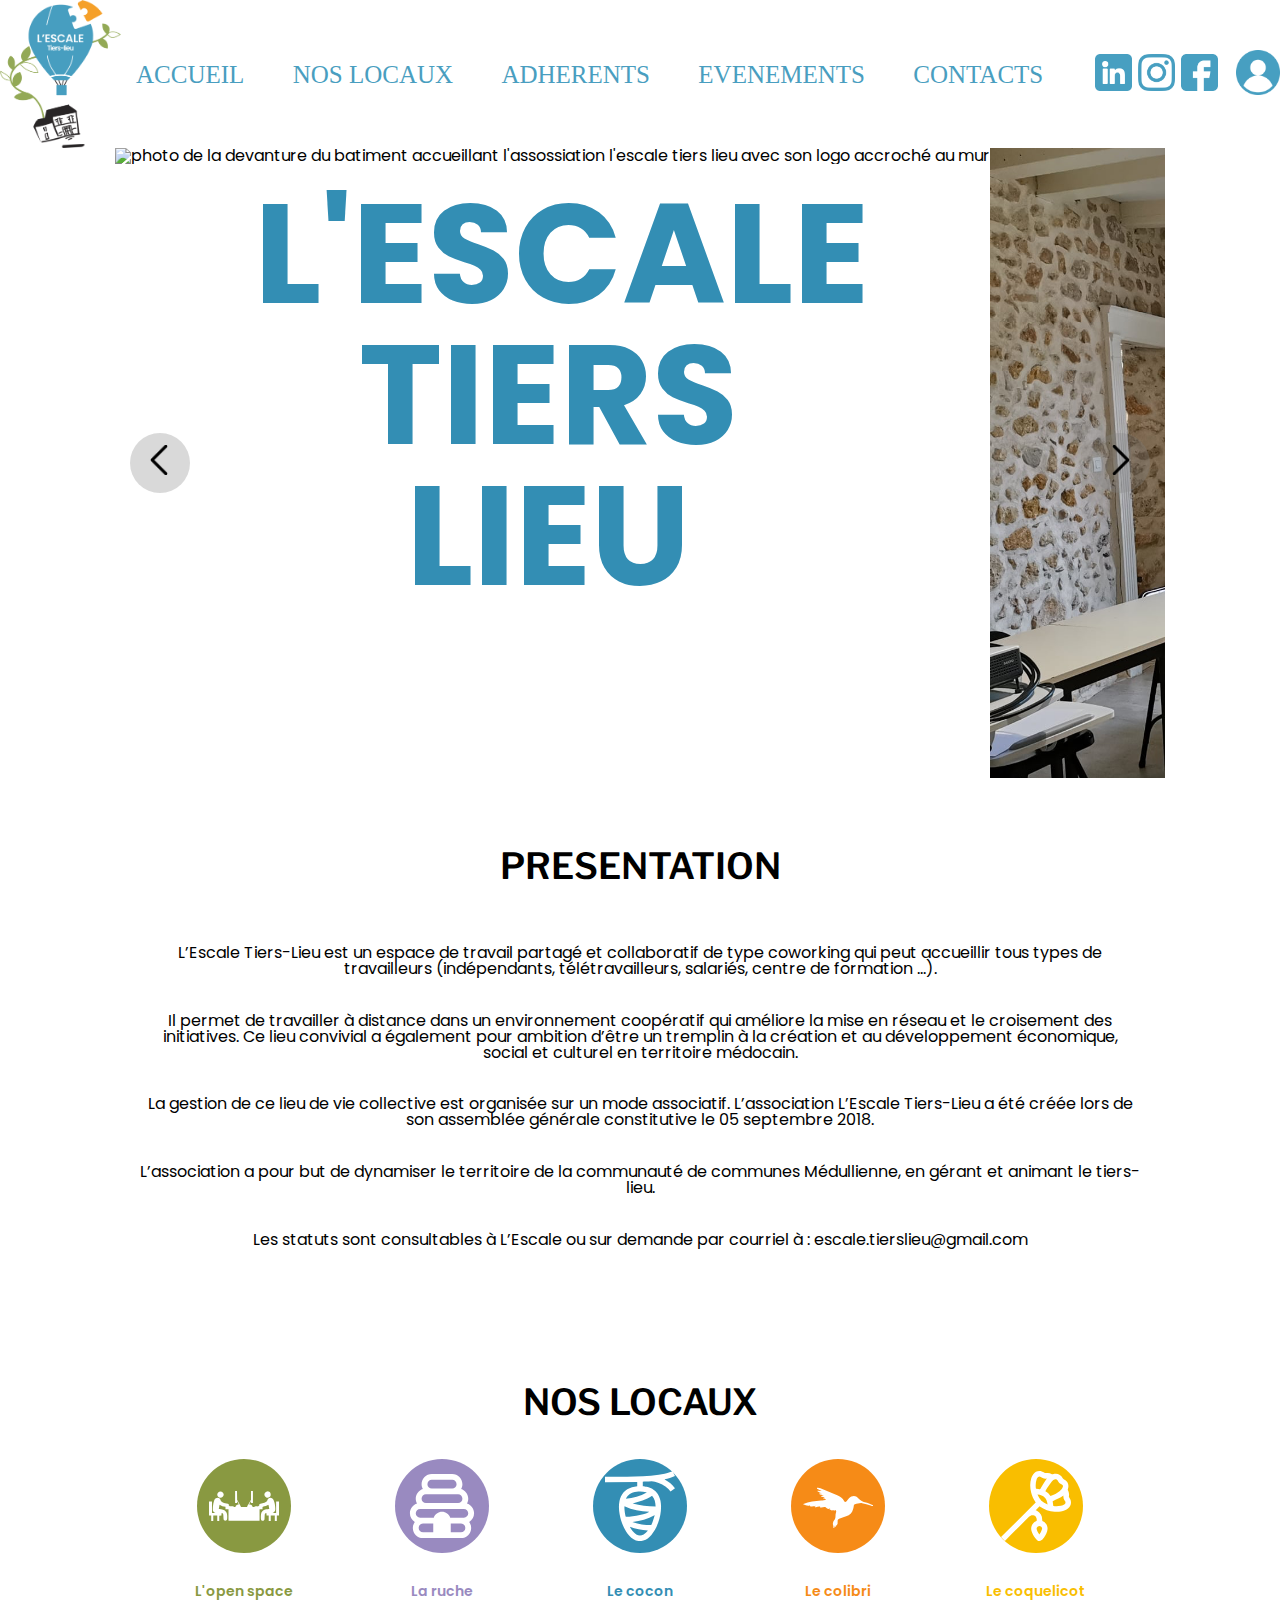
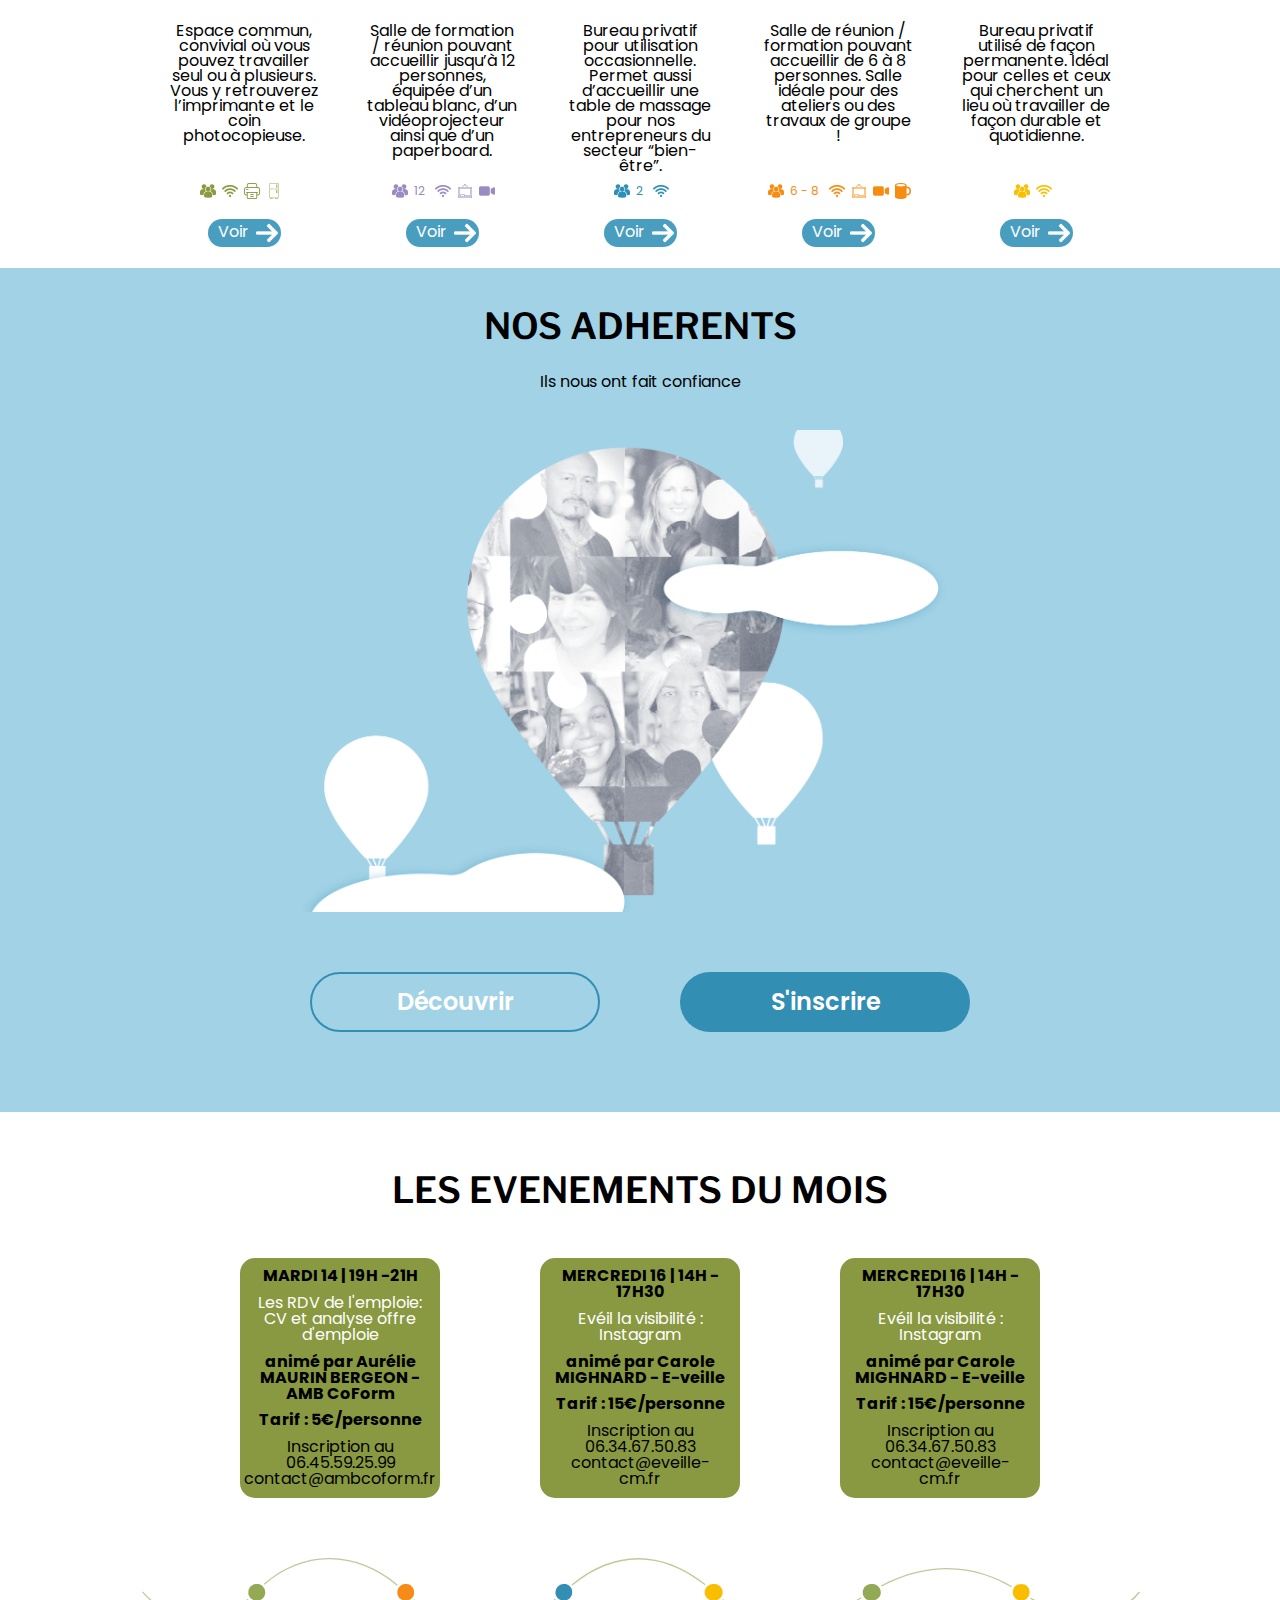
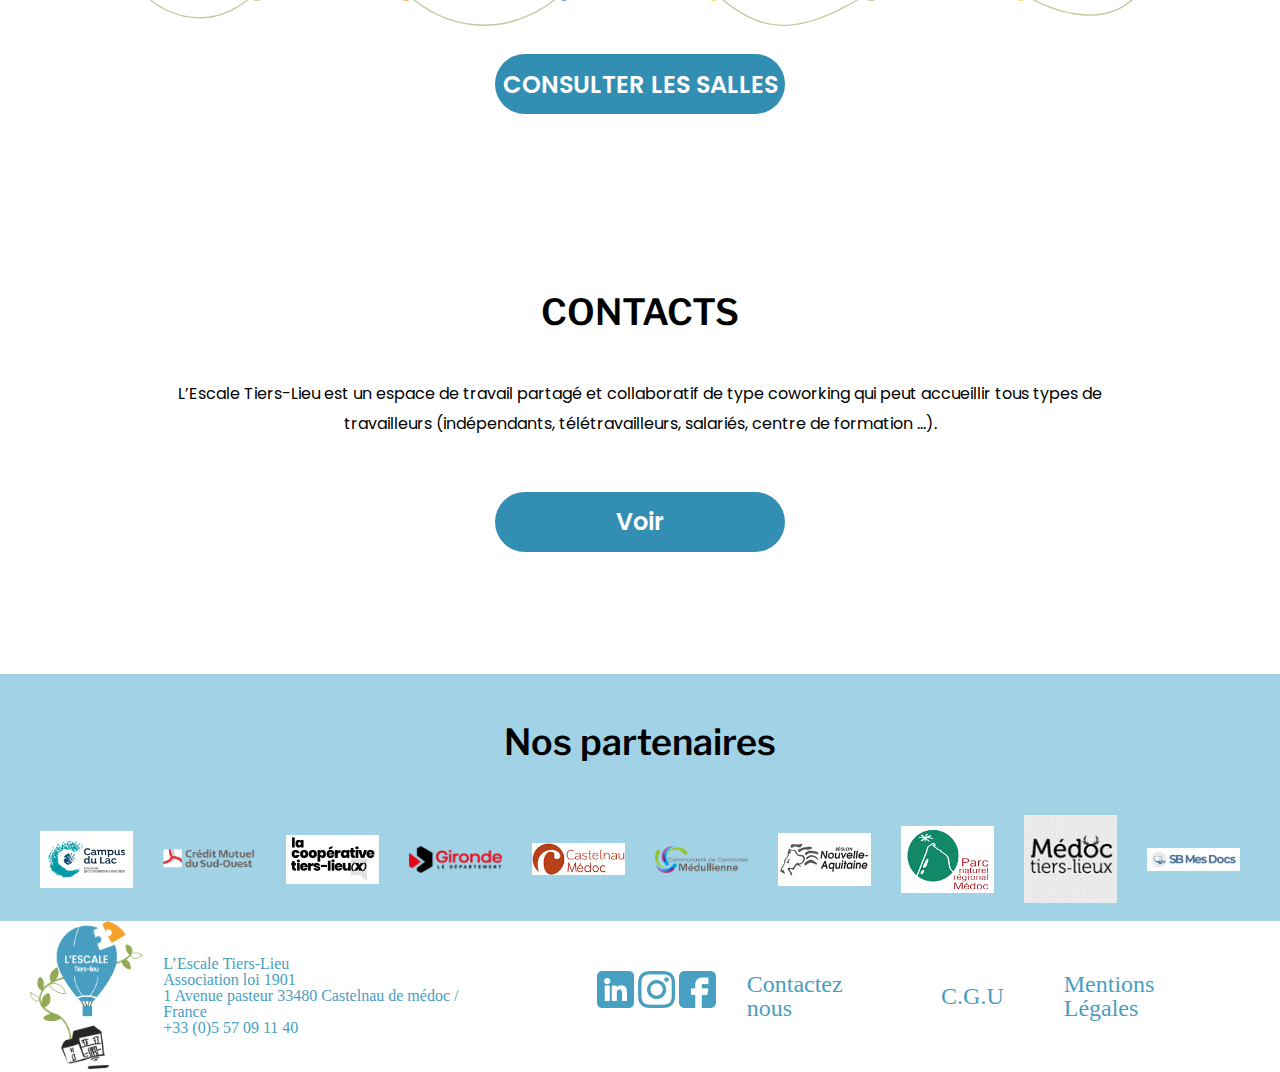
==== commit 05d16b99: "commit pour changer de branche dernier jour" ====
--- a/index.html
+++ b/index.html
@@ -5,7 +5,9 @@
     <meta http-equiv="X-UA-Compatible" content="IE=edge" />
     <meta name="viewport" content="width=device-width, initial-scale=1.0" />
     <link rel="stylesheet" href="assets/css/style.css" />
-    <link rel="stylesheet" href="assets/css/header_footer.css">
+    <link rel="stylesheet" href="assets/css/header_footer.css" />
+    <link rel="icon" type="image/png" sizes="16x16" href="assets/img/logo.png">
+
     <meta
       name="description"
       content="L’idée qui a conduit à la création de L’Escale Tiers Lieu est d’abord d’offrir un espace de travail individuel et collectif. Mais s’ajoute à cela trois autres volontés : En faire un lieu d’échanges autour de la culture et du bien-être, ainsi que d’adopter et promouvoir une démarche écocitoyenne…"
@@ -15,268 +17,335 @@
   <body>
     <header>
       <nav class="CDnavHeader">
-          <img class="CDlogo" src="assets/img/logo.png" alt="">
-          <div id="CDburgerCross" class="CDburgerCross">
-              <div id="CDstickTop" class="CDstickTop CDstick"></div>
-              <div id="CDstickMid" class="CDstickMid CDstick"></div>
-              <div id="CDstickBot" class="CDstickBot CDstick"></div>
-          </div>
-          <ul id="CDulHeader" class="CDulHeader CDulHidden">
-              <li>
-                  <a href="">ACCUEIL</a>
-              </li>
-              <li>
-                  <a href="">NOS LOCAUX</a>
-              </li>
-              <li>
-                  <a href="">ADHERENTS</a>
-              </li>
-              <li>
-                  <a id="CDlinkMembers" class="CDnone" href="">NOS MEMBRES</a>
-              </li>
-              <li>
-                <a id="CDlinkBecome" class="CDnone" href="">DEVENIR ADHERENT</a>
-              </li>
-              <li>
-                  <a href="">EVENEMENTS</a>
-              </li>
-              <li>
-                  <a href="">CONTACTS</a>
-              </li>
-              <li class="CDlistRS">
-                  <a href=""><img class="CDiconRS" src="assets/img/linkedin.png" alt=""></a>
-                  <a href=""><img class="CDiconRS" src="assets/img/instagram.png" alt=""></a>
-                  <a href=""><img class="CDiconRS" src="assets/img/facebook.png" alt=""></a>
-              </li>
-          </ul>
-          <a href="">
-              <img class="CDiconUser" src="assets/img/user.png" alt="">
-          </a>
+        <img class="CDlogo" src="assets/img/logo.png" alt="logo de mongolfière, association l'escale" />
+        <div id="CDburgerCross" class="CDburgerCross">
+          <div id="CDstickTop" class="CDstickTop CDstick"></div>
+          <div id="CDstickMid" class="CDstickMid CDstick"></div>
+          <div id="CDstickBot" class="CDstickBot CDstick"></div>
+        </div>
+        <ul id="CDulHeader" class="CDulHeader CDulHidden">
+          <li>
+            <a href="#">ACCUEIL</a>
+          </li>
+          <li>
+            <a href="#">NOS LOCAUX</a>
+          </li>
+          <li>
+            <a href="#">ADHERENTS</a>
+          </li>
+          <li  id="CDlinkMembers" class="CDnone">
+            <a href="#">NOS MEMBRES</a>
+          </li>
+          <li  id="CDlinkBecome" class="CDnone">
+            <a href="#">DEVENIR ADHERENT</a>
+          </li>
+          <li>
+            <a href="#">EVENEMENTS</a>
+          </li>
+          <li>
+            <a href="#">CONTACTS</a>
+          </li>
+          <li class="CDlistRS">
+            <a href="#"
+              ><img class="CDiconRS" src="assets/img/linkedin.png" alt="logo linkedin bleu"
+            /></a>
+            <a href="#"
+              ><img class="CDiconRS" src="assets/img/instagram.png" alt="logo instagram bleu"
+            /></a>
+            <a href="#"
+              ><img class="CDiconRS" src="assets/img/facebook.png" alt="logo facebook bleu"
+            /></a>
+          </li>
+        </ul>
+        <a href="#">
+          <img class="CDiconUser" src="assets/img/user.png" alt="avatar de la personne connectée" />
+        </a>
       </nav>
-  </header>
+    </header>
     <main>
-      <section class="CDsectionCarroussel">     
-          <h1></h1>
-          <div class="CDcarousel__wrapper">
-            <!--  Left button  -->
-            <button class="CDcarousel__button CDcarousel__button--left">
-              <img id="CDchevLeft" src="assets/img/chevron.png" alt="" />
-            </button>
+      <section class="CDsectionCarroussel">
+        <div class="CDcarousel__wrapper">
+          <button class="CDcarousel__button CDcarousel__button--left">
+            <img id="CDchevLeft" src="assets/img/chevron.png" alt="chevron noir tourné vers la gauche" />
+          </button>
+          <button class="CDcarousel__button CDcarousel__button--right">
+            <img id="CDchevRight" src="assets/img/chevron.png" alt="chevron noir tourné vers la droite" />
+          </button>
 
-            <!--  Right button  -->
-            <button class="CDcarousel__button CDcarousel__button--right">
-              <img id="CDchevRight" src="assets/img/chevron.png" alt="" />
-            </button>
+          <div class="CDcarousel__scroll-area">
+            <figure>
+              <img src="assets/img/accueilCarousel.png" alt="photo de la devanture du batiment accueillant l'assossiation l'escale tiers lieu avec son logo accroché au mur" />
+              <figcaption class="CDcolorBlue">
+                L'ESCALE TIERS LIEU
+              </figcaption>
+            </figure>
 
-            <div class="CDcarousel__scroll-area">
-              <figure>
-                <img src="https://picsum.photos/853/480?random=1" alt="" />
-              </figure>
+            <figure>
+              <img src="assets/img/beeHiveCarousel.png" alt="photo de la salle de coworking la ruche, assez vaste avec des tables, des chaises, un tableau et des murs en pierres" />
+            </figure>
 
-              <figure>
-                <img src="https://picsum.photos/853/480?random=2" alt="" />
-              </figure>
+            <figure>
+              <img
+                src="assets/img/coquelicotCarousel.png"
+                alt="photo de la salle coquelicot comprenant un bureau et deux fauteuils verts ma gni fique"
+                objectFit="cover"
+              />
+            </figure>
+            <figure>
+              <img
+                src="assets/img/openSpaceCarousel.png"
+                alt="photo de l'open space avec des personnes travaillant et un visu sur le coin restauration détente"
+                objectFit="cover"
+              />
+            </figure>
 
-              <figure>
-                <img
-                  src="https://picsum.photos/853/480?random=3"
-                  alt=""
-                  objectFit="cover"
-                />
-              </figure>
-              <figure>
-                <img
-                  src="https://picsum.photos/853/480?random=4"
-                  alt=""
-                  objectFit="cover"
-                />
-              </figure>
-
-              <figure>
-                <img src="https://picsum.photos/853/480?random=5" alt="" />
-              </figure>
-              <!-- End of placeholder images -->
-            </div>
-          </div>
+            <figure>
+              <img src="assets/img/ReunionCarousel.png" alt="photo de la salle de réunion avec des personnes tournées vers l'objectif et souriant" />
+            </figure>
+          </div>
+        </div>
       </section>
       <section id="CDtextPresentation" class="CDsectionWidth">
-        <h2 class="CDtitlePresentationMobile">Bienvenue sur la page de l'Escale Tiers-Lieu</h2>
         <h2 class="CDtitlePresentationDeskstop">PRESENTATION</h2>
-        <p class="CDtextPresentationMobile">
-          L’Escale Tiers-Lieu est un espace de travail partagé et collaboratif
-          de type coworking qui peut accueillir tous types de travailleurs
-          (indépendants, télétravailleurs, salariés, centre de formation …).
-        </p>
-        <p class="CDtextPresentationDeskstop">L’Escale Tiers-Lieu est un espace de travail partagé et collaboratif de type coworking qui peut accueillir tous types de travailleurs (indépendants, télétravailleurs, salariés, centre de formation …). 
-
-          Il permet de travailler à distance dans un environnement coopératif qui améliore la mise en réseau et le croisement des initiatives. 
-          Ce lieu convivial a également pour ambition d’être un tremplin à la création et au développement économique, social et culturel en territoire médocain. 
-          
-          La gestion de ce lieu de vie collective est organisée sur un mode associatif. L’association L’Escale Tiers-Lieu a été créée lors de son assemblée générale constitutive le 05 septembre 2018. 
-          
-          L’association a pour but de dynamiser le territoire de la communauté de communes Médullienne, en gérant et animant le tiers-lieu. 
-          
-          Les statuts sont consultables à L’Escale ou sur demande par courriel à : escale.tierslieu@gmail.com </p>
+        <div class="CDtextPresentationDeskstop">
+          <span>L’Escale Tiers-Lieu est un espace de travail partagé et collaboratif
+            de type coworking qui peut accueillir tous types de travailleurs
+            (indépendants, télétravailleurs, salariés, centre de formation …). </span>
+          <span>Il
+            permet de travailler à distance dans un environnement coopératif qui
+            améliore la mise en réseau et le croisement des initiatives. Ce lieu
+            convivial a également pour ambition d’être un tremplin à la création
+            et au développement économique, social et culturel en territoire
+            médocain.</span>
+          <span>La gestion de ce lieu de vie collective est organisée sur un
+            mode associatif. L’association L’Escale Tiers-Lieu a été créée lors de
+            son assemblée générale constitutive le 05 septembre 2018.</span>
+          <span>L’association a pour but de dynamiser le territoire de la communauté
+            de communes Médullienne, en gérant et animant le tiers-lieu.</span>
+          <span>Les
+            statuts sont consultables à L’Escale ou sur demande par courriel à :
+            escale.tierslieu@gmail.com</span>   
+          </div>
       </section>
       <section id="CDsectionRoom" class="CDsectionWidth">
-        <h2>NOS BUREAUX</h2>
+        <h2>NOS LOCAUX</h2>
         <div>
-        <article>
-          <div class="CDcircleRoom CDpurple">
-            <img class="CDiconRoom" src="assets/img/ruche.svg" alt="" />
-          </div>
-          <div class="CDrightPartRoom">
-            <div class="CDtextRoom">
-              <h3>LA RUCHE</h3>
-              <p>
-                Lorem ipsum dolor sit amet consectetur, adipisicing elit. Libero
-                molestiae deleniti dicta dignissimos, mollitia veniam.
-              </p>
-              <div class="CDcapacityNb justAround">
-                
-                <span class="CDcapacity CDcolorPurple"><img src="assets/img/peoplePurple.png" alt="" /> 12</span>
-                <img src="assets/img/wifiPurple.png" alt="">
-                <img src="assets/img/blackboardPurple.png" alt="">
-                <img src="assets/img/video-cameraPurple.png" alt="">
-              </div>
-            </div>
-            <div>
-              <a class="CDlinkRoom" href="">
-                <span class="CDarrowText">Lire plus</span>
-                <img class="CDarrow CDarrowMobile" src="assets/img/arrow.png" alt="" />
-                <img class="CDarrow CDarrowDesk"src="assets/img/arrowWhite.png" alt="">
-              </a>
-            </div>
-          </div>
-        </article>
-        <article>
-          <div class="CDcircleRoom CDgold">
-            <img class="CDiconRoom" src="assets/img/cocon.svg" alt="" />
-          </div>
-          <div class="CDrightPartRoom">
-            <div class="CDtextRoom">
-              <h3>LE COCON</h3>
-              <p>
-                Lorem ipsum dolor sit amet consectetur, adipisicing elit. Libero
-                molestiae deleniti dicta dignissimos, mollitia veniam.
-              </p>
-              <div class="CDcapacityNb justAround">
-                <img src="assets/img/peopleGold.png" alt="" />
-                <img src="assets/img/wifiGold.png" alt="">
-              </div>
-            </div>
-            <div>
-              <a class="CDlinkRoom" href="">
-                <span class="CDarrowText">Lire plus</span>
-                <img class="CDarrow CDarrowMobile" src="assets/img/arrow.png" alt="" />
-                <img class="CDarrow CDarrowDesk"src="assets/img/arrowWhite.png" alt="">
-              </a>
-            </div>
-          </div>
-        </article>
-        <article>
-          <div class="CDcircleRoom CDblue">
-            <img class="CDiconRoom" src="assets/img/coquelicot.svg" alt="" />
-          </div>
-          <div class="CDrightPartRoom">
-            <div class="CDtextRoom">
-              <h3>LE COQUELICOT</h3>
-              <p>
-                Lorem ipsum dolor sit amet consectetur, adipisicing elit. Libero
-                molestiae deleniti dicta dignissimos, mollitia veniam.
-              </p>
-              <div class="CDcapacityNb justAround">            
-                <span class="CDcapacity CDcolorBlue"><img src="assets/img/peopleBlue.png" alt="" />2</span>
-                <img src="assets/img/wifiBlue.png" alt="">
-              </div>
-            </div>
-            <div>
-              <a class="CDlinkRoom" href="">
-                <span class="CDarrowText">Lire plus</span>
-                <img class="CDarrow CDarrowMobile" src="assets/img/arrow.png" alt="" />
-                <img class="CDarrow CDarrowDesk"src="assets/img/arrowWhite.png" alt="">
-              </a>
-            </div>
-          </div>
-        </article>
-        <article>
-          <div class="CDcircleRoom CDorange">
-            <img class="CDiconRoom" src="assets/img/colibri.svg" alt="" />
-          </div>
-          <div class="CDrightPartRoom">
-            <div class="CDtextRoom">
-              <h3>LE COLIBRI</h3>
-              <p>
-                Lorem ipsum dolor sit amet consectetur, adipisicing elit. Libero
-                molestiae deleniti dicta dignissimos, mollitia veniam.
-              </p>
-              <div class="CDcapacityNb">
-                
-                <span class="CDcapacity CDcolorOrange justAround"><img src="assets/img/peopleOrange.png" alt="" />6 - 8</span>
-                <img src="assets/img/wifiOrange.png" alt="">
-                <img src="assets/img/blackboardOrange.png" alt="">
-                <img src="assets/img/video-cameraOrange.png" alt="">
-                <img src="assets/img/big-cupOrange.png" alt="">
-              </div>
-            </div>
-            <div>
-              <a class="CDlinkRoom" href="">
-                <span class="CDarrowText">Lire plus</span>
-                <img class="CDarrow CDarrowMobile" src="assets/img/arrow.png" alt="" />
-                <img class="CDarrow CDarrowDesk"src="assets/img/arrowWhite.png" alt="">
-              </a>
-            </div>
-          </div>
-        </article>
-        <article>
-          <div class="CDcircleRoom CDgreen">
-            <img class="CDiconRoom" src="assets/img/Openspace.svg" alt="" />
-          </div>
-          <div class="CDrightPartRoom">
-            <div class="CDtextRoom">
-              <h3>OPENSPACE/CUISINE</h3>
-              <p>
-                Lorem ipsum dolor sit amet consectetur, adipisicing elit. Libero
-                molestiae deleniti dicta dignissimos, mollitia veniam.
-              </p>
-              <div class="CDcapacityNb justAround">
-                <img src="assets/img/peopleGreen.png" alt="" />
-                <img src="assets/img/wifiGreen.png" alt="">
-                <img src="assets/img/printerGreen.png" alt="">
-                <img src="assets/img/fridgeGreen.png" alt="">
-              </div>
-            </div>
-            <div>
-              <a class="CDlinkRoom" href="">
-                <span class="CDarrowText">Lire plus</span>
-                <img class="CDarrow CDarrowMobile" src="assets/img/arrow.png" alt="" />
-                <img class="CDarrow CDarrowDesk"src="assets/img/arrowWhite.png" alt="">
-              </a>
-            </div>
-          </div>
-        </article>
+          <article>
+            <div class="CDcircleRoom CDgreen">
+              <img class="CDiconRoom" src="assets/img/Openspace.svg" alt="logo de l'open space, personnes assises à table" />
+            </div>
+            <div class="CDrightPartRoom">
+              <div class="CDtextRoom">
+                <h3 class="CDcolorGreen">L'open space</h3>
+                <p class="CDparafRoom">
+                  Espace commun, convivial où vous pouvez travailler seul ou à
+                  plusieurs. Vous y retrouverez l’imprimante et le coin
+                  photocopieuse.
+                </p>
+                <span class="CDparafSpan">Espace commun et convivial </span>
+                <div class="CDcapacityNb justAround">
+                  <img src="assets/img/peopleGreen.png" alt="icone vert de plusieurs avatars" />
+                  <img src="assets/img/wifiGreen.png" alt="icone vert wifi" />
+                  <img src="assets/img/printerGreen.png" alt="icone vert d'imprimante" />
+                  <img src="assets/img/fridgeGreen.png" alt="icone vert de réfrigérateur" />
+                </div>
+              </div>
+              <div>
+                <a class="CDlinkRoom" href="#">
+                  <span class="CDarrowText">Voir</span>
+                  <img
+                    class="CDarrow CDarrowMobile"
+                    src="assets/img/arrow.png"
+                    alt="icone bleue de flêche tournée vers la droite"
+                  />
+                  <img
+                    class="CDarrow CDarrowDesk"
+                    src="assets/img/arrowWhite.png"
+                    alt="icone blanche de flêche tournée vers la droite"
+                  />
+                </a>
+              </div>
+            </div>
+          </article>
+          <article>
+            <div class="CDcircleRoom CDpurple">
+              <img class="CDiconRoom" src="assets/img/ruche.svg" alt="logo violet de la salle ruche, ruche d'abeille" />
+            </div>
+            <div class="CDrightPartRoom">
+              <div class="CDtextRoom">
+                <h3 class="CDcolorPurple">La ruche</h3>
+                <p class="CDparafRoom">
+                  Salle de formation / réunion pouvant accueillir jusqu’à 12
+                  personnes, équipée d’un tableau blanc, d’un vidéoprojecteur
+                  ainsi que d’un paperboard.
+                </p>
+                <span class="CDparafSpan">Salle de formation / réunion</span>
+                <div class="CDcapacityNb justAround">
+                  <span class="CDcapacity CDcolorPurple"
+                    ><img src="assets/img/peoplePurple.png" alt="icone violette de plusieurs avatar" /> 12</span
+                  >
+                  <img src="assets/img/wifiPurple.png" alt="icone violette de wifi" />
+                  <img src="assets/img/blackboardPurple.png" alt="icone violet de tableau d'école" />
+                  <img src="assets/img/video-cameraPurple.png" alt="icone violet de caméra" />
+                </div>
+              </div>
+              <div>
+                <a class="CDlinkRoom" href="#">
+                  <span class="CDarrowText">Voir</span>
+                  <img
+                    class="CDarrow CDarrowMobile"
+                    src="assets/img/arrow.png"
+                    alt="icone bleue de flêche tournée vers la droite"
+                  />
+                  <img
+                    class="CDarrow CDarrowDesk"
+                    src="assets/img/arrowWhite.png"
+                    alt="icone blanche de flêche tournée vers la droite"
+                  />
+                </a>
+              </div>
+            </div>
+          </article>
+          <article>
+            <div class="CDcircleRoom CDblue">
+              <img class="CDiconRoom" src="assets/img/cocon.svg" alt="logo bleu de la salle cocon, représentant une chrysalide" />
+            </div>
+            <div class="CDrightPartRoom">
+              <div class="CDtextRoom">
+                <h3 class="CDcolorBlue">Le cocon</h3>
+                <p class="CDparafRoom">
+                  Bureau privatif pour utilisation occasionnelle. Permet aussi
+                  d’accueillir une table de massage pour nos entrepreneurs du
+                  secteur “bien-être”.
+                </p>
+                <span class="CDparafSpan">Bureau privatif utilisé de façon permanente. </span>
+                <div class="CDcapacityNb justAround">
+                  <span class="CDcapacity CDcolorBlue"
+                    ><img src="assets/img/peopleBlue.png" alt="icone bleue de plusieurs avatars" />2</span
+                  >
+                  <img src="assets/img/wifiBlue.png" alt="icone bleue de wifi" />
+                </div>
+              </div>
+              <div>
+                <a class="CDlinkRoom" href="#">
+                  <span class="CDarrowText">Voir</span>
+                  <img
+                    class="CDarrow CDarrowMobile"
+                    src="assets/img/arrow.png"
+                    alt="icone bleue de flêche tournée vers la droite"
+                  />
+                  <img
+                    class="CDarrow CDarrowDesk"
+                    src="assets/img/arrowWhite.png"
+                    alt="icone blanche de flêche tournée vers la droite"
+                  />
+                </a>
+              </div>
+            </div>
+          </article>
+          <article>
+            <div class="CDcircleRoom CDorange">
+              <img class="CDiconRoom" src="assets/img/colibri.svg" alt="logo orange de la salle colibri, représentant un colibri" />
+            </div>
+            <div class="CDrightPartRoom">
+              <div class="CDtextRoom">
+                <h3 class="CDcolorOrange">Le colibri</h3>
+                <p class="CDparafRoom">
+                  Salle de réunion / formation pouvant accueillir de 6 à 8
+                  personnes. Salle idéale pour des ateliers ou des travaux de
+                  groupe !
+                </p>
+                <span class="CDparafSpan">Salle de réunion / formation</span>
+                <div class="CDcapacityNb">
+                  <span class="CDcapacity CDcolorOrange justAround"
+                    ><img src="assets/img/peopleOrange.png" alt="icone orange de plusieurs avatars" />6 - 8</span
+                  >
+                  <img src="assets/img/wifiOrange.png" alt="icone orange de wifi" />
+                  <img src="assets/img/blackboardOrange.png" alt="icone orange de tableau de classe" />
+                  <img src="assets/img/video-cameraOrange.png" alt="icone orange de caméra" />
+                  <img src="assets/img/big-cupOrange.png" alt="icone orange d'une tasse" />
+                </div>
+              </div>
+              <div>
+                <a class="CDlinkRoom" href="#">
+                  <span class="CDarrowText">Voir</span>
+                  <img
+                    class="CDarrow CDarrowMobile"
+                    src="assets/img/arrow.png"
+                    alt="icone bleue de flêche tournée vers la droite"
+                  />
+                  <img
+                    class="CDarrow CDarrowDesk"
+                    src="assets/img/arrowWhite.png"
+                    alt="icone blanche de flêche tournée vers la droite"
+                  />
+                </a>
+              </div>
+            </div>
+          </article>
+          <article>
+            <div class="CDcircleRoom CDgold">
+              <img class="CDiconRoom" src="assets/img/coquelicot.svg" alt="logo jaune de la salle coquelicot, représentant un coquelicot" />
+            </div>
+            <div class="CDrightPartRoom">
+              <div class="CDtextRoom">
+                <h3 class="CDcolorGold">Le coquelicot</h3>
+                <p class="CDparafRoom">
+                  Bureau privatif utilisé de façon permanente. Idéal pour celles
+                  et ceux qui cherchent un lieu où travailler de façon durable
+                  et quotidienne.
+                </p>
+                <span class="CDparafSpan">Bureau privatif pour utilisation occasionnelle. Idéal pour vos rendez-vous en BtoC</span>
+                <div class="CDcapacityNb justAround">
+                  <img src="assets/img/peopleGold.png" alt="icone jaune de plusieurs avatars" />
+                  <img src="assets/img/wifiGold.png" alt="icone jaune de wifi" />
+                </div>
+              </div>
+              <div>
+                <a class="CDlinkRoom" href="#">
+                  <span class="CDarrowText">Voir</span>
+                  <img
+                    class="CDarrow CDarrowMobile"
+                    src="assets/img/arrow.png"
+                    alt="icone bleue de flêche tournée vers la droite"
+                  />
+                  <img
+                    class="CDarrow CDarrowDesk"
+                    src="assets/img/arrowWhite.png"
+                    alt="icone blanche de flêche tournée vers la droite"
+                  />
+                </a>
+              </div>
+            </div>
+          </article>
         </div>
       </section>
       <section id="CDsectionAdh" class="CDsectionAdh">
         <h2 class="CDtitleAdh">NOS ADHERENTS</h2>
         <span>Ils nous ont fait confiance</span>
         <div>
-          <img src="assets/img/mongolfiereHomePage.png" alt="">
-        </div>
-        <a class="CDlinkBtnDiscover" href="">
-          <button class="CDbtnDiscover">Découvrir</button>
-        </a>
-        <a href="">
-          <button class="CDbtnSignIn">S'inscrire</button>
-        </a>
+          <img src="assets/img/mongolfiereHomePage.png" alt="image d'une mongolfière constituée de morceaux de puzzle avec un imprimé des adhérents sur les pièces de puzzle" />
+        </div>
+        <div class="CDadhBtn">
+          <a class="CDlinkBtnDiscover" href="#">
+            <button class="CDbtnDiscover">Découvrir</button>
+          </a>
+          <a href="#">
+            <button class="CDbtnSignIn">S'inscrire</button>
+          </a>
+        </div>
       </section>
       <section id="CDsectionEvent" class="CDsectionEvent">
         <h2>LES EVENEMENTS DU MOIS</h2>
         <div>
           <article class="CDgreen CDeventCardMobile">
             <span class="CDbold">MARDI 14 | 19H -21H</span>
-            <span class="CDcolorWhite">Les RDV de l'emploie: CV et analyse offre d'emploie</span>
-            <span class="CDbold">animé par Aurélie MAURIN BERGEON - AMB CoForm</span>
+            <span class="CDcolorWhite"
+              >Les RDV de l'emploie: CV et analyse offre d'emploie</span
+            >
+            <span class="CDbold"
+              >animé par Aurélie MAURIN BERGEON - AMB CoForm</span
+            >
             <span class="CDbold">Tarif : 5€/personne</span>
             <span>Inscription au 06.45.59.25.99 contact@ambcoform.fr</span>
           </article>
@@ -295,59 +364,68 @@
             <span> Inscription au 06.34.67.50.83 contact@eveille-cm.fr</span>
           </article>
         </div>
-        <a href="">
+        <img class="CDplante" src="assets/img/planteEventHomePage.svg" alt="image d'une sinusoide verte avec des points colorés dessus a des distances equidistantes">
+        <a href="#">
+          <button class="CDbtnSignIn">CONSULTER LES SALLES</button>
+        </a>
+      </section>
+      <section class="CDsectionContact CDsectionWidth">
+        <h2>CONTACTS</h2>
+        <span
+          >L’Escale Tiers-Lieu est un espace de travail partagé et collaboratif
+          de type coworking qui peut accueillir tous types de travailleurs
+          (indépendants, télétravailleurs, salariés, centre de formation …).
+        </span>
+        <a href="#">
           <button class="CDbtnSignIn">Voir</button>
         </a>
       </section>
-      <section class="CDsectionContact CDsectionWidth">
-        <h2>CONTACTS</h2>
-        <span>L’Escale Tiers-Lieu est un espace de travail partagé et collaboratif de type coworking qui peut accueillir tous types de travailleurs (indépendants, télétravailleurs, salariés, centre de formation …). </span>
-        <a href="">
-          <button class="CDbtnSignIn">Voir</button>
-        </a>
-      </section>
-      <section class="CDsectionPartners">        
+      <section class="CDsectionPartners">
         <h2>Nos partenaires</h2>
         <div>
-        <a href="https://www.campusdulac.com/">
-          <img src="assets/img/campusDuLac.png" alt="" />
-        </a>
-        <a href="https://www.cmso.com/reseau-bancaire-cooperatif/web/accueil">
-          <img src="assets/img/cmso.png" alt="" />
-        </a>
-        <a href="https://coop.tierslieux.net/">
-          <img src="assets/img/coopTiersLieu.png" alt="" />
-        </a>
-        <a href="https://www.gironde.fr/">
-          <img src="assets/img/departementGironde.png" alt="" />
-        </a>
-        <a href="https://www.mairie-castelnau-medoc.fr/">
-          <img src="assets/img/mairieCastelnauMedoc.png" alt="" />
-        </a>
-        <a href="https://www.cdcmedullienne.com/">
-          <img src="assets/img/medullienne.png" alt="" />
-        </a>
-        <a href="https://www.nouvelle-aquitaine.fr/">
-          <img src="assets/img/nouvelleAquitaine.png" alt="" />
-        </a>
-        <a href="https://www.pnr-medoc.fr/">
-          <img src="assets/img/parcNationalMedoc.png" alt="" />
-        </a>
-        <a href="https://www.medoc-tierslieux.fr/">
-          <img src="assets/img/tiersLieu.png" alt="" />
-        </a>
-        <a href="https://www.sbmesdocs.com/">
-          <img src="assets/img/sbMesDocs.jpg" alt="" />
-        </a>
-      </div>
+          <a href="https://www.campusdulac.com/">
+            <img src="assets/img/campusDuLac.png" alt="logo du campus du lac" />
+          </a>
+          <a href="https://www.cmso.com/reseau-bancaire-cooperatif/web/accueil">
+            <img src="assets/img/cmso.png" alt="logo de C.M.S.O" />
+          </a>
+          <a href="https://coop.tierslieux.net/">
+            <img src="assets/img/coopTiersLieu.png" alt="logo de la coopérative de tiers lieu" />
+          </a>
+          <a href="https://www.gironde.fr/">
+            <img src="assets/img/departementGironde.png" alt="logo du département de la gironde" />
+          </a>
+          <a href="https://www.mairie-castelnau-medoc.fr/">
+            <img src="assets/img/mairieCastelnauMedoc.png" alt="logo de la mairie de castelnau de medoc" />
+          </a>
+          <a href="https://www.cdcmedullienne.com/">
+            <img src="assets/img/medullienne.png" alt="logo de medullienne" />
+          </a>
+          <a href="https://www.nouvelle-aquitaine.fr/">
+            <img src="assets/img/nouvelleAquitaine.png" alt="logo de la région nouvelle aquitaine" />
+          </a>
+          <a href="https://www.pnr-medoc.fr/">
+            <img src="assets/img/parcNationalMedoc.png" alt="logo du parc national du medoic" />
+          </a>
+          <a href="https://www.medoc-tierslieux.fr/">
+            <img src="assets/img/tiersLieu.png" alt="logo de tiers lieu" />
+          </a>
+          <a href="https://www.sbmesdocs.com/">
+            <img src="assets/img/sbMesDocs.jpg" alt="logo de S.B. mes docs" />
+          </a>
+        </div>
       </section>
     </main>
     <footer>
       <nav>
         <div class="CDleftFooter">
           <div class="CDlogoText">
-            <a class="CDfooterLink" href="">
-              <img class="CDlogo CDlogoBottom" src="assets/img/logo.png" alt="" />
+            <a class="CDfooterLink" href="#">
+              <img
+                class="CDlogo CDlogoBottom"
+                src="assets/img/logo.png"
+                alt="logo de l'association l'escale"
+              />
             </a>
             <div class="CDspanFooter">
               <span>L’Escale Tiers-Lieu</span>
@@ -356,25 +434,25 @@
               <span>+33 (0)5 57 09 11 40</span>
             </div>
           </div>
-          <a class="CDfooterLinkRS" href="">
-            <img class="CDiconRS" src="assets/img/linkedin.png" alt="" />
-          </a>
-          <a class="CDfooterLinkRS" href="">
-            <img class="CDiconRS" src="assets/img/instagram.png" alt="" />
-          </a>
-          <a class="CDfooterLinkRS" href="">
-            <img class="CDiconRS" src="assets/img/facebook.png" alt="" />
+          <a class="CDfooterLinkRS" href="#">
+            <img class="CDiconRS" src="assets/img/linkedin.png" alt="icone bleu linkedin" />
+          </a>
+          <a class="CDfooterLinkRS" href="#">
+            <img class="CDiconRS" src="assets/img/instagram.png" alt="icone bleu instagram" />
+          </a>
+          <a class="CDfooterLinkRS" href="#">
+            <img class="CDiconRS" src="assets/img/facebook.png" alt="icone bleu facebook" />
           </a>
         </div>
         <div class="CDfooterCGU">
           <div>
-            <a href="">Contactez nous</a>
+            <a href="#">Contactez nous</a>
           </div>
           <div>
-            <a href="">C.G.U</a>
+            <a href="#">C.G.U</a>
           </div>
           <div>
-            <a href="">Mentions Légales</a>
+            <a href="#">Mentions Légales</a>
           </div>
         </div>
       </nav>
--- a/assets/css/style.css
+++ b/assets/css/style.css
@@ -99,22 +99,24 @@
   color:#338eb4;
 }
 .CDtitlePresentationDeskstop{
-  display: none;
+  
 }
 .CDtextPresentationDeskstop{
-  display: none;
-}
+  text-align: left;
+  min-height: 360px;
+  display: flex;
+  flex-direction: column;
+  justify-content:space-evenly;
+}
+
 #CDchevLeft{
   width:50%;
   transform:rotate(180deg);
   margin-top: 1px;
   margin-right: 2px;
-
-}
-.CDcarousel__wrapper {
-  
+}
+.CDcarousel__wrapper { 
   max-width: 1050px;
-  /* So we can absolutely position our buttons on top of the carousel */
   position: relative;
 }
 
@@ -123,27 +125,27 @@
   overflow-x: hidden;
   max-width: 100%;
   aspect-ratio: 15 / 9;
-
-  /* enforces children snapping on the x axis */
   scroll-snap-type: x mandatory;
   scroll-behavior: smooth;
 }
-
 figure {
-  /* makes sure images always snap in turn */
   scroll-snap-align: start;
   scroll-snap-stop: always;
-
-  /* So will can absolutely position our figcaption */
   position: relative;
-
-  /* Makes sure each image covers the scroll window */
   max-width: 100%;
   flex-shrink: 0;
 }
-
+figcaption {
+  position: absolute;
+  left: 15%;
+  bottom: 26%;
+  padding: 0.5rem;
+  font-size: 44px;
+  font-weight:bold;
+  text-align: center;
+  width: 69%;
+}
 img {
-  /* Make sure the images never get too large */
   max-width: 100%;
   max-height: 100%;
 }
@@ -210,10 +212,10 @@
 
 /**/ 
 .CDtextRoom{
-  margin-left: 10px;
+  margin: 0 0 10px 20px;
 }
 .CDtextRoom > p{
-  line-height:14px;
+  line-height:15px;
 }
 
 #CDsectionRoom > h2{
@@ -227,7 +229,6 @@
 }
 
 #CDsectionRoom h3{
-  color:red;
   margin-bottom: 10px;
   font-weight: 600;
   font-size: 14px;
@@ -249,6 +250,13 @@
   display: flex;
   flex-direction: column;
   align-items: flex-end;
+  width:188px;
+}
+.CDparafRoom{
+  display:none;
+}
+.CDparafSpan{
+  width:175px;
 }
 .CDcapacityNb{
   display: flex;
@@ -301,6 +309,9 @@
   width:60%;
   padding:40px 40px 0 40px;
   
+}
+.CDadhBtn{
+  flex-direction: column
 }
 .CDtitleAdh{
   margin-bottom:30px;
@@ -328,11 +339,25 @@
   font-weight: 600;
   font-size: 14px;
 }
+.CDbtnSignIn:hover{
+  background-color:white;
+  color: #338EB4;
+  border: 2px solid #338EB4;
+}
+.CDbtnDiscover:hover{
+  background-color:white;
+  color: #338EB4;
+  border: 2px solid #338EB4;
+}
 .CDsectionEvent{
   width:300px;
   padding:60px 0;
   margin: 0 auto;
   text-align: center;
+  overflow: hidden;
+}
+.CDplante{
+  margin-bottom:25px;
 }
 .CDeventCardDesktop{
   display:none;
@@ -388,7 +413,7 @@
   width:93px;
   margin: 15px;
 }
-@media screen and (max-width:600px) {
+@media screen and (min-width:600px) {
   .CDnavHeader{
       height:60px;
   }
@@ -410,11 +435,19 @@
   h3{
       font-size: 24px;
   }
+  figcaption{
+    font-size:  69px;
+  }
   .CDtitlePresentationDeskstop{
     display:block;
   }
   .CDtextPresentationDeskstop{
-    display:block;
+    display:flex;
+    flex-direction: column;
+    text-align: center;
+  }
+  .CDtextPresentationDeskstop span{
+    margin-bottom:15px;
   }
   .CDtitlePresentationMobile{
     display:none;
@@ -430,8 +463,17 @@
     flex-wrap: wrap;
     justify-content:center;
   }
+  .CDparafRoom{
+    display:flex;
+  }
+  .CDparafSpan{
+    display:none;
+  }
+  .CDrightPartRoom{
+    width:220px;
+  }
   #CDsectionRoom > div > article{
-    margin:14px;
+    margin:9px;
     width:320px;
   }
   .CDsectionEvent{
@@ -451,13 +493,13 @@
   }
   .CDbtnDiscover{
     height:60px;
-    width:260px;
+    width:290px;
     border-radius:30px;
     font-size: 24px;
   }
   .CDbtnSignIn{
     height:60px;
-    width:260px;
+    width:290px;
     border-radius:30px;
     font-size: 24px;
   }
@@ -471,6 +513,9 @@
     text-align: center;
     line-height:30px;
   }
+  figcaption{
+    font-size:93px;
+  }
 }
 @media screen and (min-width: 1024px){
   .CDcarousel__scroll-area {
@@ -490,18 +535,24 @@
   }
   .CDtextRoom{
     text-align: center;
+    display: flex;
+    flex-direction: column;
+    align-items: center;
+    margin: 0;
   }
   .CDtextRoom h3{
-    padding:25px 0 20px 0;
+    padding:25px 0 0  0;
   }
   #CDsectionRoom > div > article{
     flex-direction: column;
     height:400px;
     align-items: center;
-    width:175px;
+    width:180px;
+    justify-content: space-between;
   }
   #CDsectionRoom  p{
     width:150px; 
+    height: 155px;
     text-align: center;
     margin-top: 15px;
   }
@@ -516,6 +567,9 @@
     margin: 15px auto;
     cursor: pointer;
   }
+  .CDlinkRoom:hover{
+    background-color:#E3E3E3;
+  }
   .CDlinkRoom span{
     color: white;
   }
@@ -527,8 +581,24 @@
   }
   .CDrightPartRoom{
     align-items: center;
-
-  }
-}
-
-
+    height: 300px;
+    justify-content:space-between;
+  }
+  .CDadhBtn{
+    flex-direction: row;
+    margin-top: 60px;
+    width: 800px;
+    align-items:space-between;
+  }
+  .CDadhBtn > a{
+    margin: 0 40px;
+  }
+  .CDlinkBtnDiscover{
+    margin: 0;
+  }
+  figcaption{
+    font-size:141px;
+  }
+}
+
+
--- a/assets/css/header_footer.css
+++ b/assets/css/header_footer.css
@@ -17,6 +17,10 @@
 }
 ul{
     list-style: none;
+}
+li{
+    display: flex;
+    align-items: center;
 }
 .CDnavHeader{
     display:flex;
@@ -31,21 +35,23 @@
     width: 1500px;
     justify-content:space-between;
     z-index: 8;
+    padding:0 10px;
 }
 .CDulHeader a{
     color:#499ec0;
     font-size: 36px;
 }
+.CDulHeader a:hover{
+    font-weight: bold;
+}
 .CDulHeader li{
     margin: 0 5px;
 }
 .CDiconUser{
     width:60px;
-    margin-left:20px;
 }
 .CDlistRS{
     display:flex;
-    padding-top: 9px;
 }
 .CDstick{
     height:7px;
@@ -81,9 +87,19 @@
     justify-content: center;
     margin:0 110px 0 20px;
 }
+.CDspanFooter span{
+    color:#499ec0;
+}
 .CDfooterCGU{
     display: flex;
     align-items: center;
+}
+
+.CDfooterCGU a{
+    color:#499ec0
+}
+.CDfooterCGU a:hover{
+    font-weight: bold;
 }
 .CDfooterCGU > div{
     margin: 0 30px;
@@ -148,15 +164,17 @@
     footer nav{
         flex-direction: column-reverse;
         height: 300px;
+        padding:0;
     }
     .CDfooterCGU{
         flex-direction: column-reverse;
     }
     .CDfooterCGU > div{
         border-bottom: 2px solid #82c2debe;
-        width:100vw;
+        width:97vw;
         height:56px;
         padding-top: 9px;
+        margin:0;
     }
     .CDleftFooter{
         height:166px;
